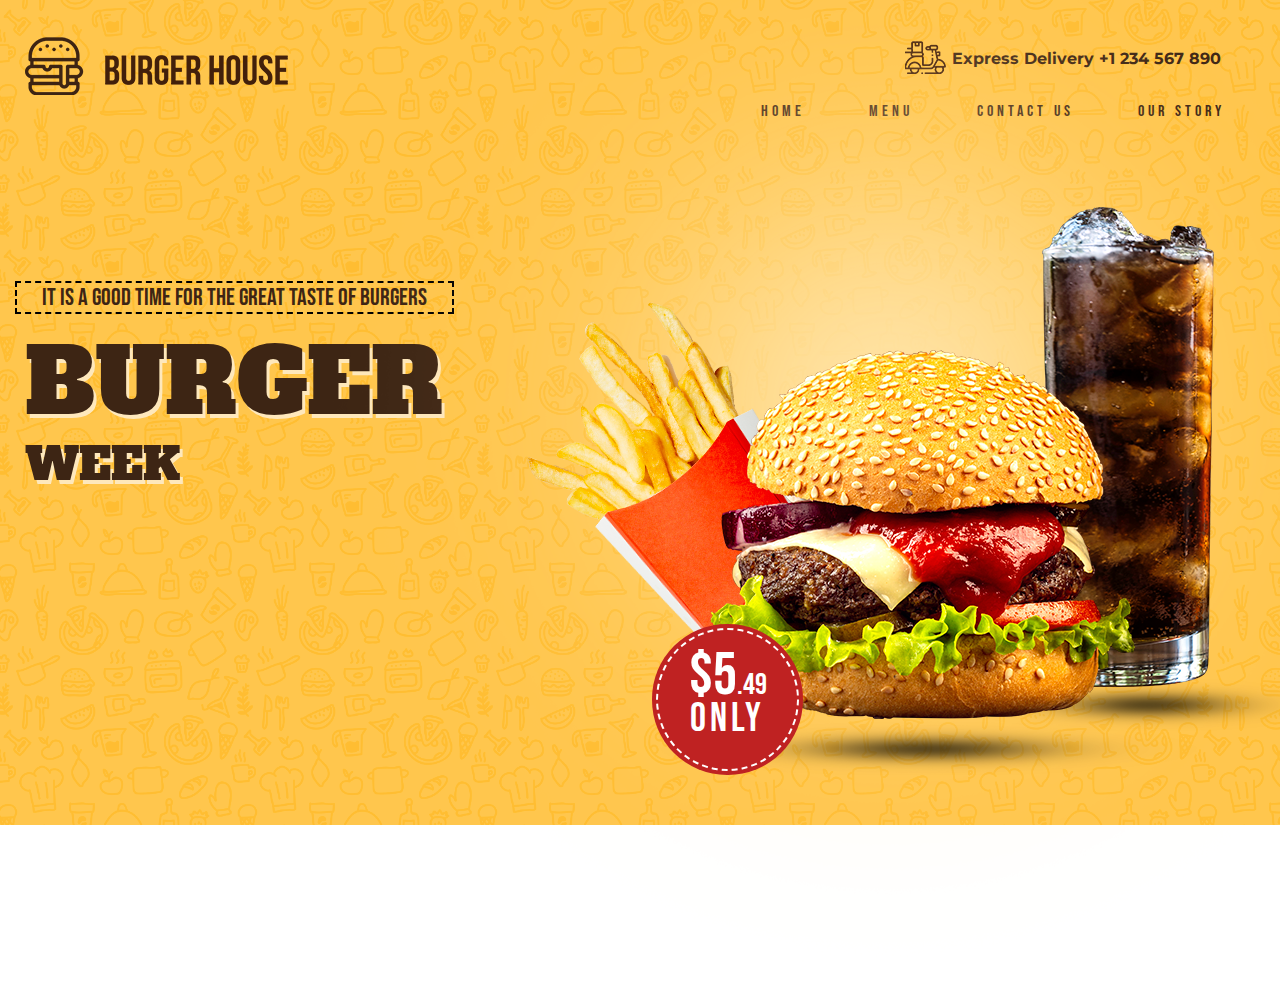
==== index.html @ 2a8e3e9f "data" ====
<!DOCTYPE html>
<html lang="en">

<head>
    <meta charset="UTF-8">
    <meta name="viewport" content="width=device-width, initial-scale=1.0">
    <title>burger</title>
    <link rel="stylesheet" href="assets/css/style.css">
    <link rel="preconnect" href="https://fonts.googleapis.com">
    <link rel="preconnect" href="https://fonts.gstatic.com" crossorigin>
    <link
        href="https://fonts.googleapis.com/css2?family=Bebas+Neue&family=Montserrat:ital,wght@0,100..900;1,100..900&family=Roboto:ital,wght@0,100;0,300;0,400;0,500;0,700;0,900;1,100;1,300;1,400;1,500;1,700;1,900&display=swap"
        rel="stylesheet">
    <link rel="preconnect" href="https://fonts.googleapis.com">
    <link rel="preconnect" href="https://fonts.gstatic.com" crossorigin>
    <link
        href="https://fonts.googleapis.com/css2?family=Bebas+Neue&family=Montserrat:ital,wght@0,100..900;1,100..900&family=Roboto:ital,wght@0,100;0,300;0,400;0,500;0,700;0,900;1,100;1,300;1,400;1,500;1,700;1,900&display=swap"
        rel="stylesheet">
    <link rel="preconnect" href="https://fonts.googleapis.com">
    <link rel="preconnect" href="https://fonts.gstatic.com" crossorigin>
    <link
        href="https://fonts.googleapis.com/css2?family=Alfa+Slab+One&family=Bebas+Neue&family=Montserrat:ital,wght@0,100..900;1,100..900&family=Noto+Sans+Gujarati:wght@100..900&family=Roboto:ital,wght@0,100;0,300;0,400;0,500;0,700;0,900;1,100;1,300;1,400;1,500;1,700;1,900&display=swap"
        rel="stylesheet">

</head>

<body>

    <header class="header" id="header">
        <div class="container-fluid">
            <div class="row ">
                <div class="col "><img src="assets/images/logo.png"></div>
                <div class="col ">
                    <div class="head_content">
                        <div class="contact d-flex">
                            <img class="vector" src="assets\images\hero_vector.png" alt="no image found">
                            <a href="tel:123456789" class="vect-phone">Express Delivery +1 234 567 890</a>
                        </div>
                        <div class="d-flex main-menu">

                            <nav class="mla">
                                <ul class="nav-menu">
                                    <li class="nav-item main-font"><a href="#">Home</a></li>
                                    <li class="nav-item main-font"><a href="#">menu</a></li>
                                    <li class="nav-item main-font"><a href="#">Contact us</a></li>
                                    <li class="nav-item main-font"><a href="#">Our Story</a></li>
                                </ul>
                            </nav>
                        </div>
                    </div>
                </div>
            </div>

            <div class="head-text">
                <div class="row">
                    <div class="col small-head main-font">It is a good time for the great taste of burgers</div>
                </div>
                <div class="row">
                    <div class="col title">
                        <h1 class="head">Burger </h1><br>
                        <h4 class="sub-title">Week</h4>
                    </div>
                </div>
            </div>
            <div class=" head-imgs posi-ab">
                <div class=" price-tag posi-ab ">
                    <div class="offer-price main-font ">$5<span class="cents main-font">.49</span><br>
                        <span class="prc-onl main-font"> Only</span>
                    </div>
                </div>
                <div class="burger posi-re">
                    <img class=" burger-img posi-ab " src="assets/images/hero_Burger Image.png" alt="no image ">
                    <img class="burg-shadow posi-ab" src="assets/images/burger_shadow.png" alt="no image">
                    <img class="burg-glow posi-ab" src="assets/images/burger_glow.png" alt="no image">
                </div>
                <div class="fries-img posi-ab">
                    <img class="" src="assets/images/hero_French Fries.png" alt="no image">
                </div>
                <div class="drink posi-re">
                    <img class="drink-img posi-ab" src="assets/images/hero_drink.png" alt="no image ">
                    <img class="drink-shadow posi-ab " src="assets/images/drink_shadow.png" alt="no image">
                </div>
            </div>
        </div>
    </header>
    <main>
        <div class="container-fluid">
            <div class="row">
                <div class="col"></div>
            </div>
        </div>
    </main>
</body>

</html>
---- assets/css/style.css ----
* {
    margin: 0;
    padding: 0;
    box-sizing: border-box;
    /* border: 1px solid; */
}
body{
    overflow-x: hidden;
}
:root {
    --main-font: 'Bebas Neue'
}

/* Common CSS */
.main-font {
    font-family: var(--main-font);
}

.d-flex {
    display: flex;
}

.mla {
    margin-left: auto;
}

.posi-re {
    position: relative;
}

.posi-ab {
    position: absolute;
}

.row {
    display: flex;
    margin-right: -15px;
    margin-left: -15px;
    justify-content: space-between;
    align-items: center;}

.container-fluid {
    width: 100%;
    padding: 15px 15px;
    
}

.col {
 padding: 0 25px;
}

/* common css end */
/* Hero Section start */
.header {
    background: url(../images/hero_bg.png);
    background-size: cover;
    height: 825px;
}

.contact {
    gap: 10px;
    align-items: center;
    justify-content: flex-end;
    text-align: right;
}

.vector {
    margin: -2px -38px 0;
}

.vect-phone {
    font-size: 16px;
    color: #3d2514;
    padding: 34px;
    font-weight: 700;
    font-family: "Montserrat";
    text-decoration: none;
}

.nav-menu .nav-item {
    display: inline;
}

.nav-menu .nav-item a {
    display: inline-block;
    padding: 0 30px;
    text-decoration: none;
    letter-spacing: 4px;
    text-transform: uppercase;
    color: #3d2514;
    font-weight: 500;
}

.vect-phone:hover,
.nav-menu .nav-item a:hover {
    color: rgb(122, 122, 122);
}

.head-text {
    margin-top: 10em;
}

.small-head {
    margin-left: 15px;
    font-size: 24px;
    text-transform: uppercase;
    color: #3d2514;
    font-weight: 400;
    border: 2px dashed black;
}

.title {
    margin-top: 15px;
    line-height: 1.2;
}

.head {
    display: inline-block;
    font-size: 90px;
    text-transform: uppercase;
    color: #3d2514;
    font-weight: 400;
    font-family: "Alfa Slab One";
    filter: drop-shadow(3.936px 4.528px 0px #fee8bc);
}

.sub-title {
    display: inline-block;
    font-size: 45px;
    text-transform: uppercase;
    color: #3d2514;
    font-weight: 400;
    font-family: "Alfa Slab One";
    filter: drop-shadow(3.936px 4.528px 0px #fee8bc);
}

.offer-price {
    padding-top: 16px;
    font-size: 60px;
    text-transform: uppercase;
    color: #ffffff;
    font-weight: 500;
    width: 151px;
    height: 151px;
    border-radius: 75px;
    background-color: #bf2222;
    position: relative;
    display: flex;
    align-items: baseline;
    justify-content: center;
    text-align: center;
    flex-wrap: wrap;
    z-index: 4;
    left: 532px;
    top: 94px;
}

.offer-price::before {
    content: '';
    position: absolute;
    top: 4px;
    left: 4px;
    right: 4px;
    bottom: 4px;
    border-radius: 50%;
    border: 2px dashed #ffffff;
}

.cents {
    font-size: 30px;
    text-transform: uppercase;
    color: #ffffff;
    display: inline;
}

.prc-onl {
    margin-top: -49px;
    font-size: 40px;
    text-transform: uppercase;
    color: #ffffff;
    letter-spacing: 4px;
}

.head-imgs {
    z-index: 0;
    top: -15rem; 
    left: -20.99rem; 
    pointer-events: none;
}

.price-tag {
    z-index: 0;
    top: 48.13rem; 
    left: 28.5rem; 
}

.burger-img {
    z-index: -1;
    top: 36.88rem; 
    left: 65.38rem; 
}

.burg-shadow {
    z-index: -3;
    top: 60.06rem; 
    left: 62.25rem; 
}

.burg-glow {
    z-index: -4;
    top: 3.31rem; 
    left: 41.25rem;
}

.drink-img {
    z-index: -2;
    top: 27.94rem; 
    left: 86.13rem;
}

.drink-shadow {
    z-index: -3;
    top: 57.31rem; 
    left: 81.13rem; 
}

.fries-img {
    z-index: -2;
    top: 33.88rem; 
    left: 53.94rem; 
}
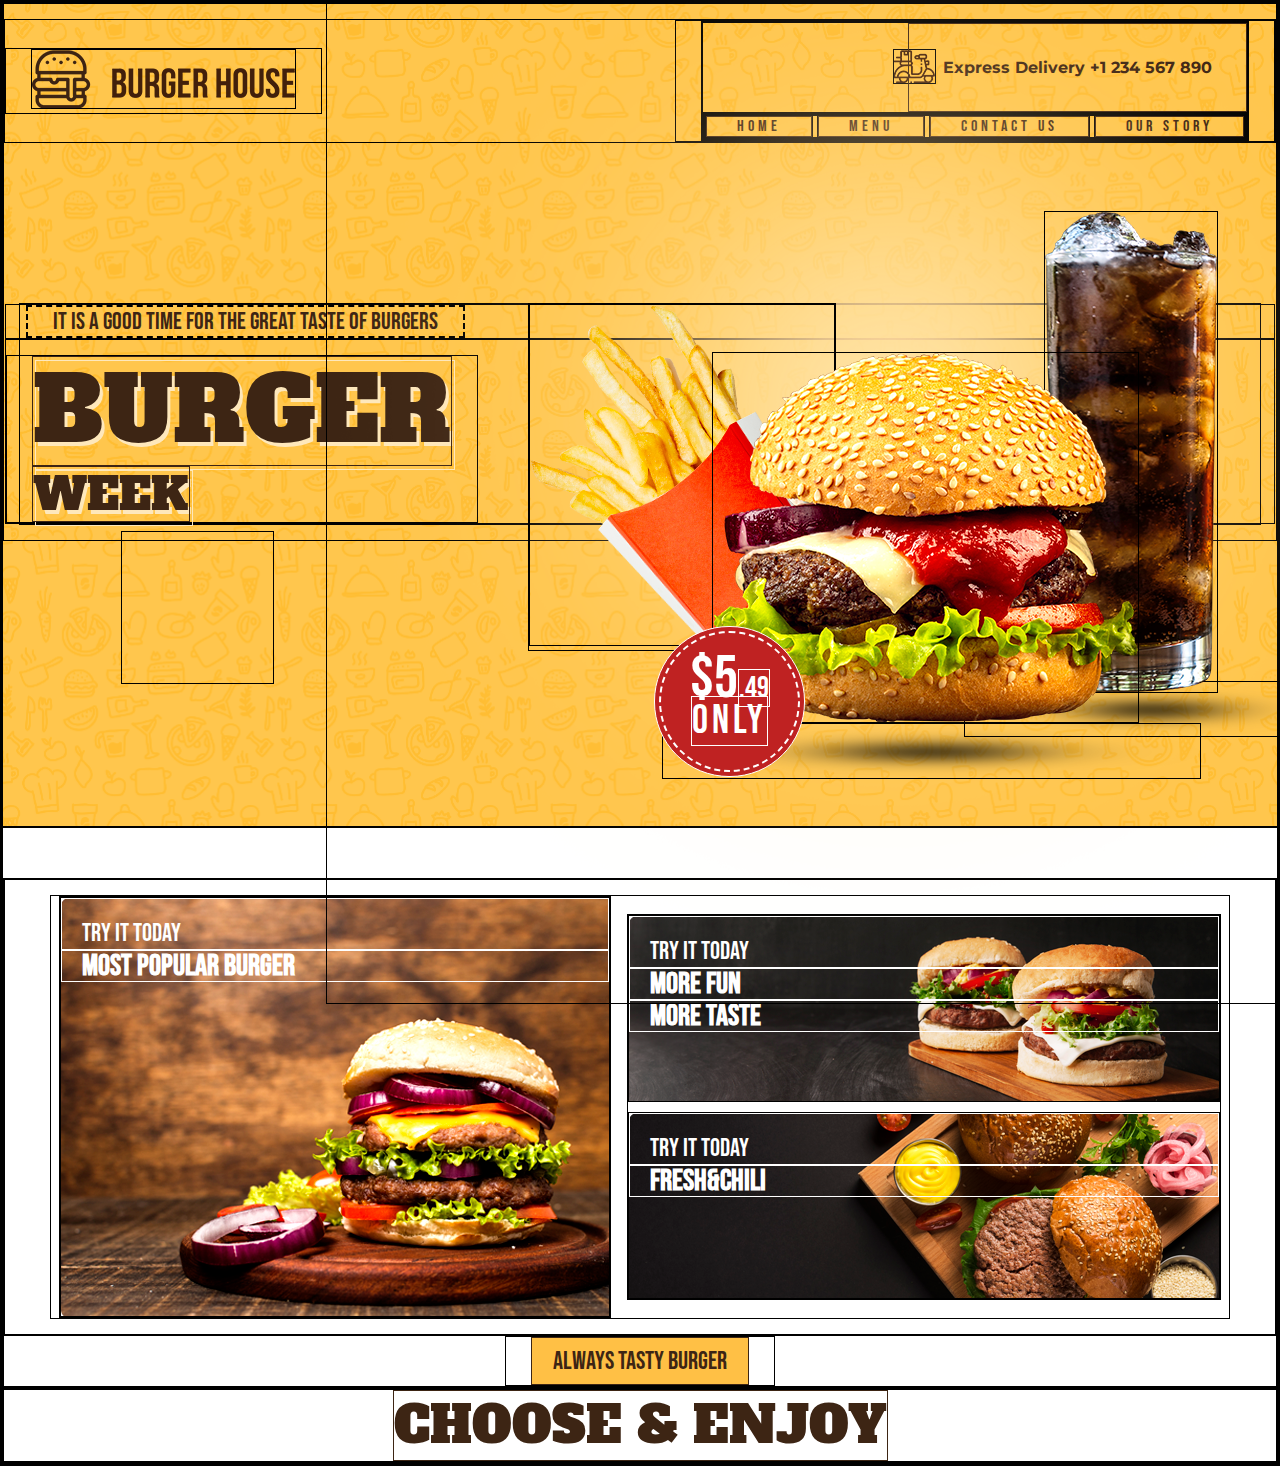
==== commit 45bd199b: "data" ====
--- a/index.html
+++ b/index.html
@@ -30,7 +30,7 @@
         <div class="container-fluid">
             <div class="row ">
                 <div class="col "><img src="assets/images/logo.png"></div>
-                <div class="col ">
+                <div class="col  ">
                     <div class="head_content">
                         <div class="contact d-flex">
                             <img class="vector" src="assets\images\hero_vector.png" alt="no image found">
@@ -84,11 +84,42 @@
         </div>
     </header>
     <main>
-        <div class="container-fluid">
-            <div class="row">
-                <div class="col"></div>
+        <section class="main-sec1">
+            <div class="container-fluid">
+                <div class="row2 sec1-row1 ">
+                    <div class="">
+                        <div class="sec1-img1-bg">
+                            <h3 class="sec1subhead">Try it today</h3>
+                            <h2 class="sec1head">Most Popular Burger</h2>
+                        </div>
+                    </div>
+                    <div class="">
+                        <div class="sec1-img2-bg">
+                            <h3 class="sec1subhead">Try it today</h3>
+                            <h2 class="sec1head">More fun</h2>
+                            <h2 class="sec1head">More taste</h2>
+                        </div>
+                        <div class="sec1-img3-bg">
+                            <h3 class="sec1subhead">Try it today</h3>
+                            <h2 class="sec1head">fresh&chili</h2>
+                        </div>
+                    </div>
+                </div>
+
+
             </div>
-        </div>
+            <div class="row2">
+                <div class="col">
+                    <a class="tst-bur-btn" href="#">Always Tasty Burger</a>
+                </div>
+            </div>
+        </section>
+        <section class="main-sec2">
+            <div class="row2">
+                <h3 class="main-sec2-head">Choose & Enjoy</h3>
+            </div>
+        </section>
+
     </main>
 </body>
 
--- a/assets/css/style.css
+++ b/assets/css/style.css
@@ -2,13 +2,15 @@
     margin: 0;
     padding: 0;
     box-sizing: border-box;
-    /* border: 1px solid; */
-}
-body{
-    overflow-x: hidden;
-}
+    border: 1px solid;
+}
+
 :root {
     --main-font: 'Bebas Neue'
+}
+
+body {
+    overflow-x: hidden;
 }
 
 /* Common CSS */
@@ -34,19 +36,31 @@
 
 .row {
     display: flex;
+    flex-wrap: wrap;
     margin-right: -15px;
     margin-left: -15px;
     justify-content: space-between;
-    align-items: center;}
+    align-items: center;
+}
+
+.row2 {
+    display: flex;
+    flex-wrap: wrap;
+    margin-right: -15px;
+    margin-left: -15px;
+    align-items: center;
+    justify-content: space-around;
+
+}
 
 .container-fluid {
     width: 100%;
     padding: 15px 15px;
-    
+
 }
 
 .col {
- padding: 0 25px;
+    padding: 0 25px;
 }
 
 /* common css end */
@@ -101,7 +115,7 @@
 }
 
 .small-head {
-    margin-left: 15px;
+    margin-left: 20px;
     font-size: 24px;
     text-transform: uppercase;
     color: #3d2514;
@@ -183,49 +197,138 @@
 
 .head-imgs {
     z-index: 0;
-    top: -15rem; 
-    left: -20.99rem; 
-    pointer-events: none;
+    top: -15rem;
+    left: -20.99rem;
+
 }
 
 .price-tag {
     z-index: 0;
-    top: 48.13rem; 
-    left: 28.5rem; 
+    top: 48.13rem;
+    left: 28.5rem;
 }
 
 .burger-img {
     z-index: -1;
-    top: 36.88rem; 
-    left: 65.38rem; 
+    top: 36.88rem;
+    left: 65.38rem;
 }
 
 .burg-shadow {
     z-index: -3;
-    top: 60.06rem; 
-    left: 62.25rem; 
+    top: 60.06rem;
+    left: 62.25rem;
 }
 
 .burg-glow {
+    pointer-events: none;
     z-index: -4;
-    top: 3.31rem; 
+    top: 3.31rem;
     left: 41.25rem;
 }
 
 .drink-img {
     z-index: -2;
-    top: 27.94rem; 
+    top: 27.94rem;
     left: 86.13rem;
 }
 
 .drink-shadow {
     z-index: -3;
-    top: 57.31rem; 
-    left: 81.13rem; 
+    top: 57.31rem;
+    left: 81.13rem;
 }
 
 .fries-img {
     z-index: -2;
-    top: 33.88rem; 
-    left: 53.94rem; 
-}
+    top: 33.88rem;
+    left: 53.94rem;
+}
+
+/*hero section end */
+/* main section start */
+/* section-1 start */
+.main-sec1 {
+    margin-top: 50px;
+}
+
+.sec1-row1 {
+    margin: 0 30px;
+}
+
+.sec1-img1-bg {
+    background: url(../images/mainsec1img1.png);
+    height: 420px;
+    width: 550px;
+    object-fit: cover;
+}
+
+/* commen css start*/
+
+.sec1subhead {
+    padding-left: 20px;
+    padding-top: 20px;
+    font-size: 25px;
+    line-height: 30px;
+    text-transform: uppercase;
+    color: #ffffff;
+    font-weight: 400;
+    font-family: var(--main-font)
+}
+
+.sec1head {
+    padding-left: 20px;
+    line-height: 30px;
+    font-size: 30px;
+    text-transform: uppercase;
+    color: #ffffff;
+    font-weight: 700;
+    font-family: var(--main-font)
+}
+
+/* commen css end*/
+/* .sec1-row {
+    margin: 0 20px;
+
+} */
+
+.sec1-img2-bg {
+    background: url(../images/mainsec1img2.png);
+    height: 187px;
+    width: 592px;
+    object-fit: cover;
+}
+
+.sec1-img3-bg {
+    margin-top: 10px;
+    background: url(../images/mainsec1img3.png);
+    height: 187px;
+    width: 592px;
+    object-fit: cover;
+}
+
+.tst-bur-btn {
+    font-size: 25px;
+    text-transform: uppercase;
+    color: #3d2514;
+    font-weight: 400;
+    font-family: var(--main-font);
+    margin-right: auto;
+    text-align: center;
+    line-height: 48px;
+    display: inline-block;
+    text-decoration: none;
+    width: 218px;
+    height: 48px;
+    background-color: #ffc045;
+}
+/* section-1 end */
+/* section-2 start */
+.main-sec2-head {
+    font-size: 50px;
+    text-transform: uppercase;
+    color: #3d2514;
+    font-weight: 400;
+    font-family: "Alfa Slab One";
+
+}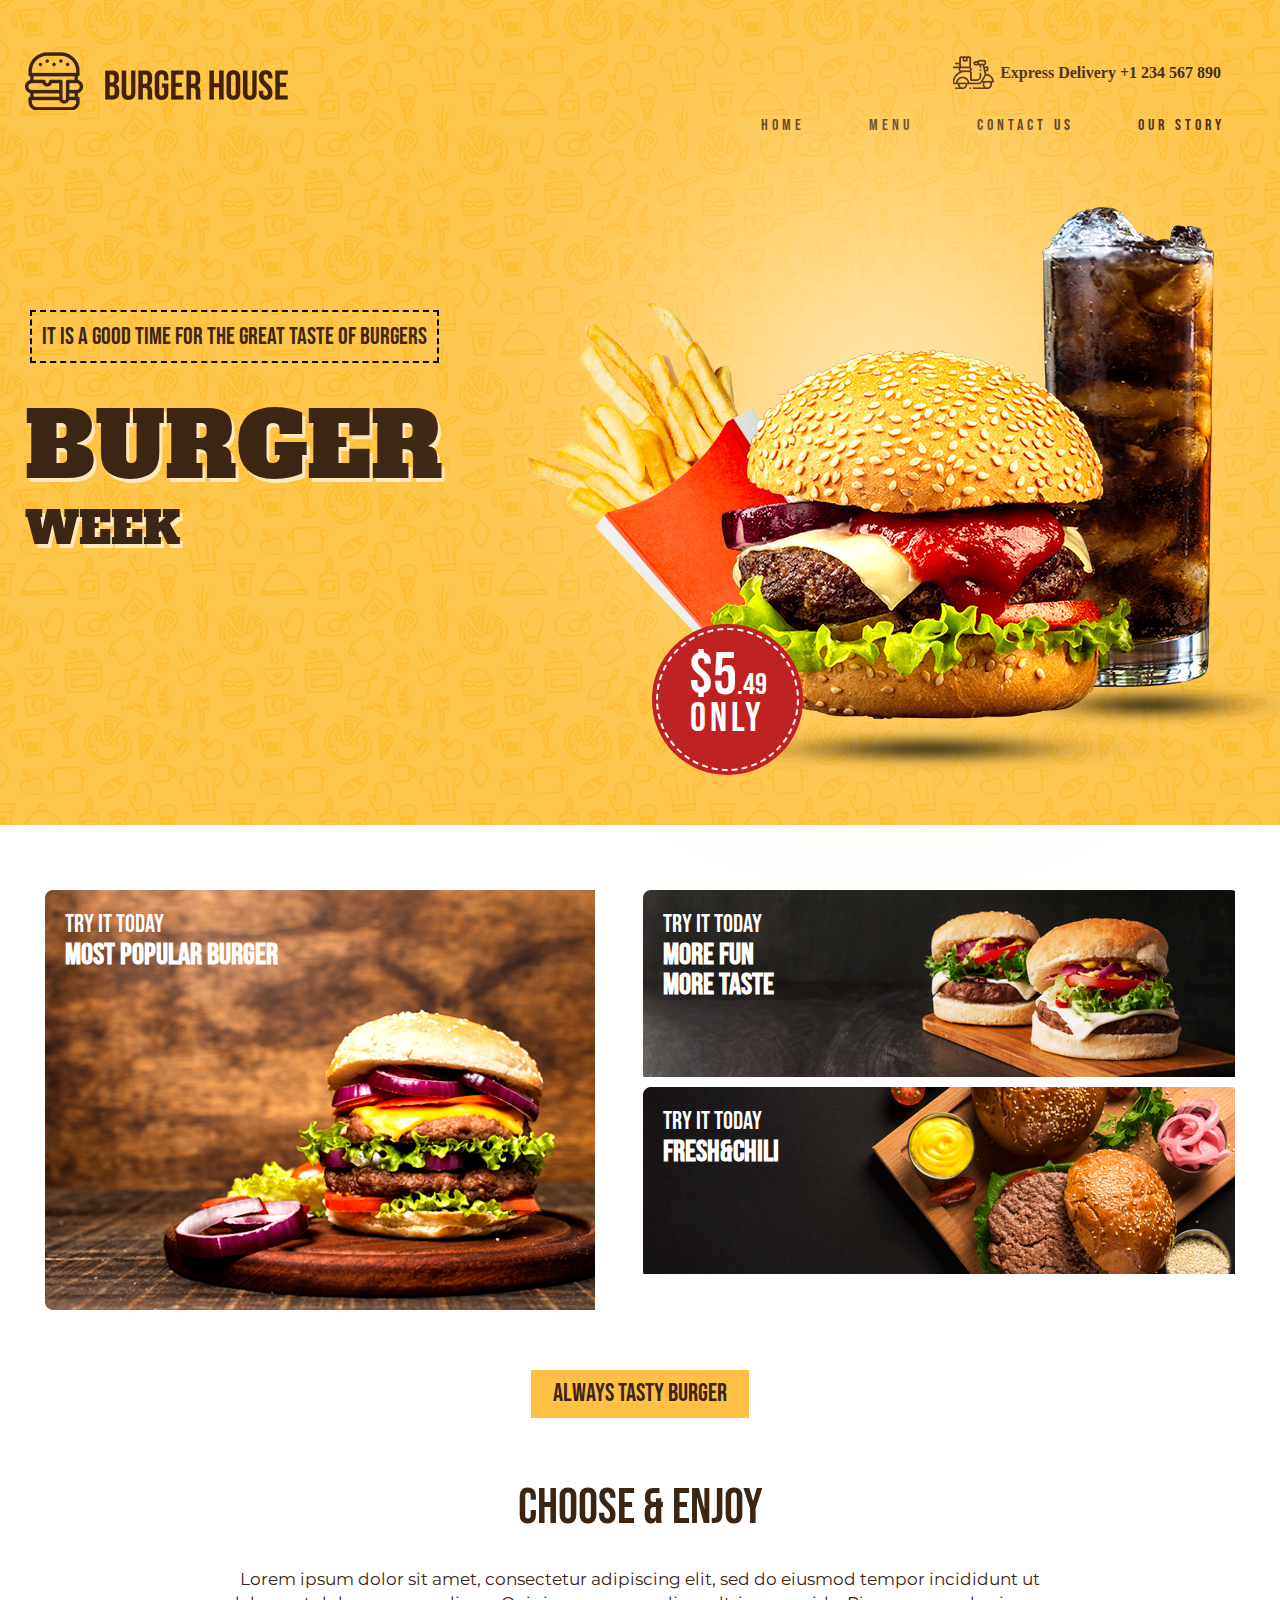
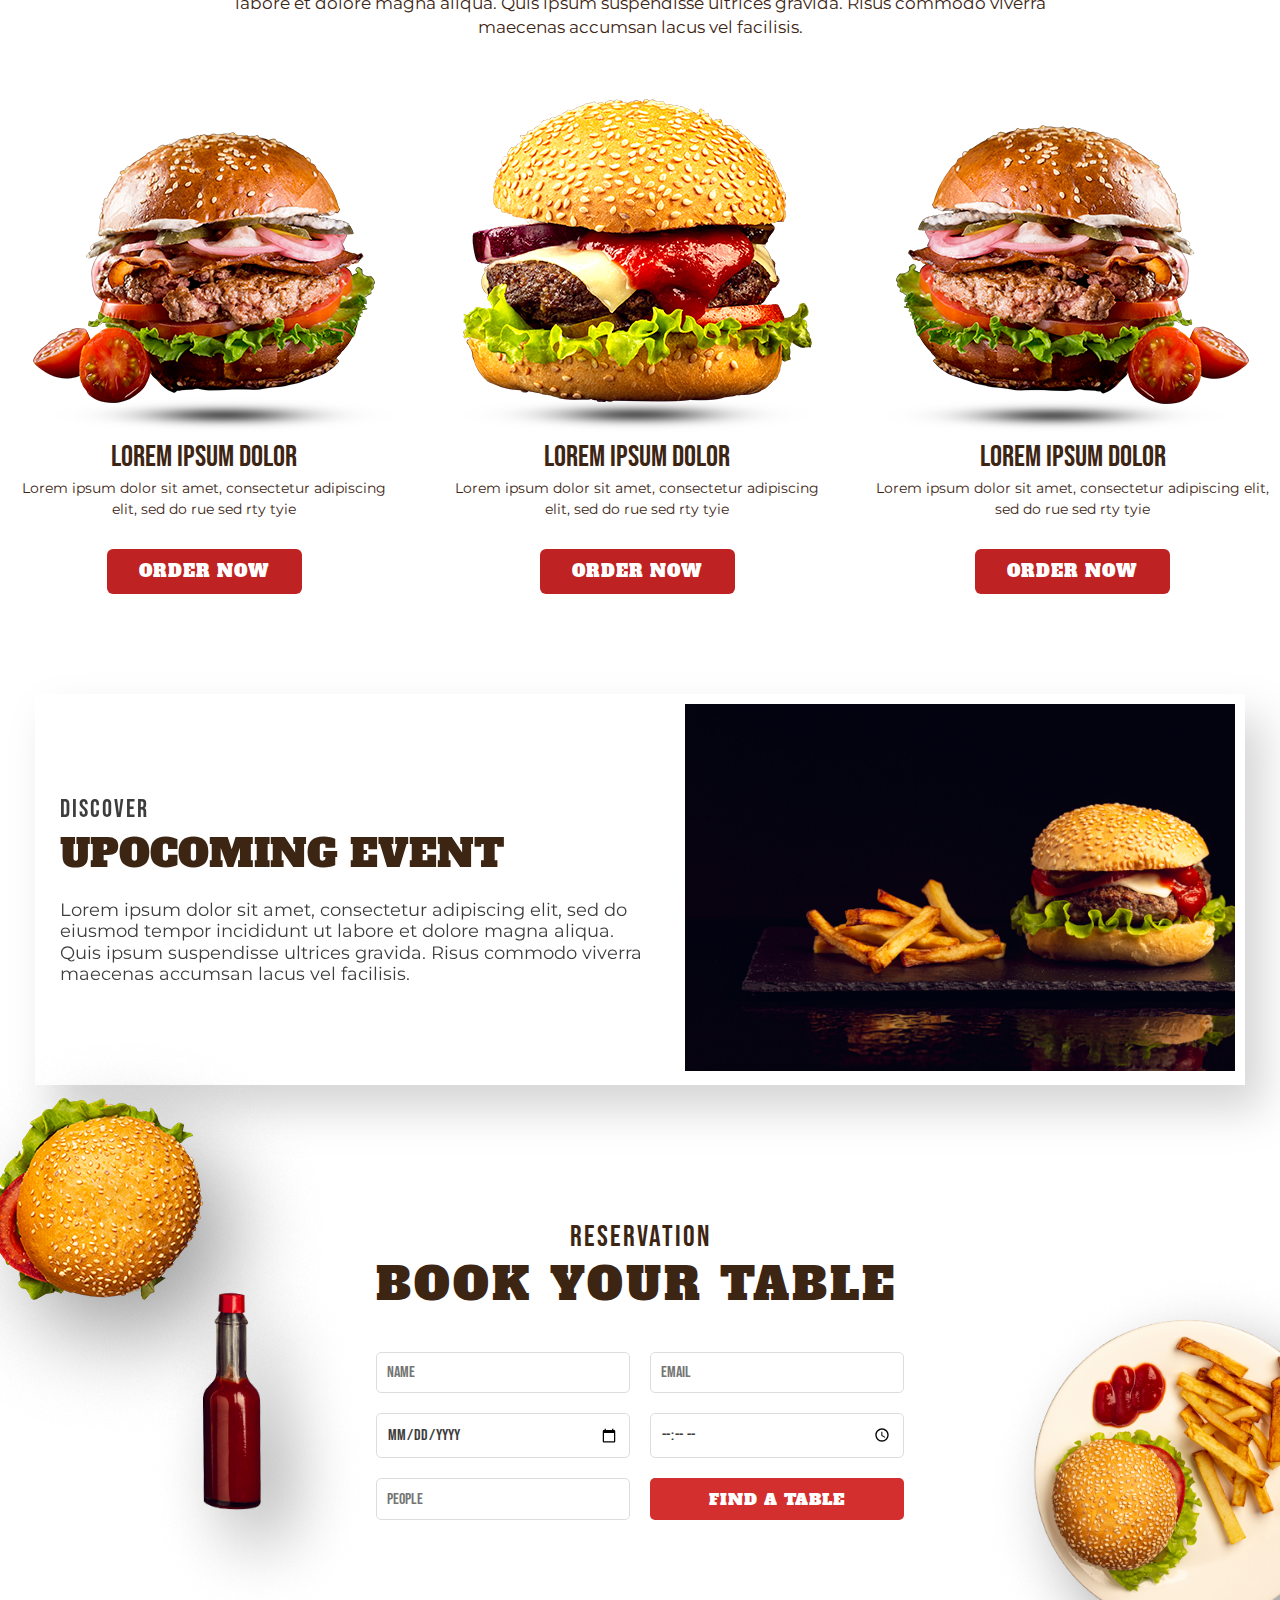
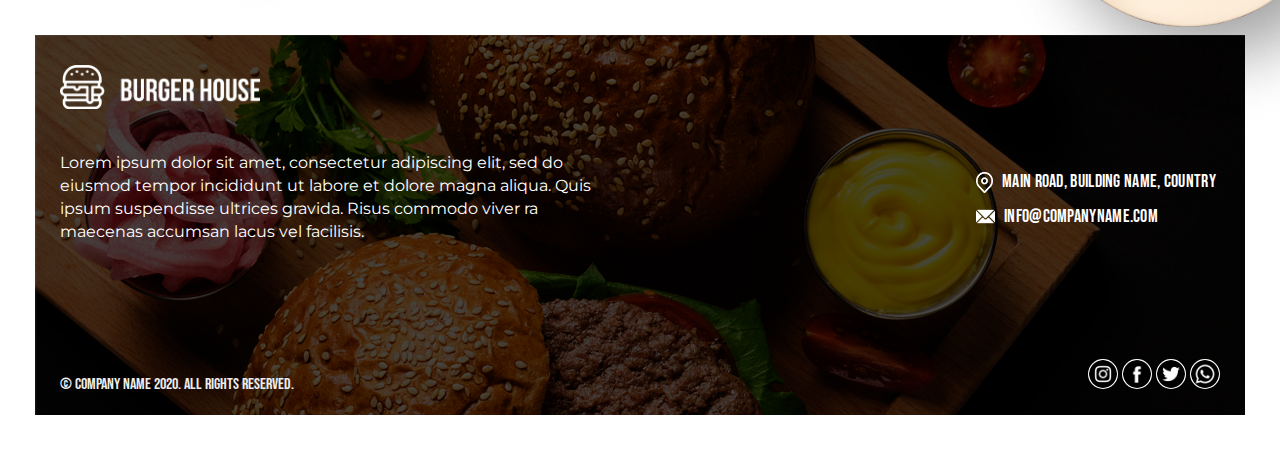
==== commit 566ff525: "data" ====
--- a/index.html
+++ b/index.html
@@ -5,6 +5,7 @@
     <meta charset="UTF-8">
     <meta name="viewport" content="width=device-width, initial-scale=1.0">
     <title>burger</title>
+    <link rel="shortcut icon" href="assets/images/mainsec2burger3.png">
     <link rel="stylesheet" href="assets/css/style.css">
     <link rel="preconnect" href="https://fonts.googleapis.com">
     <link rel="preconnect" href="https://fonts.gstatic.com" crossorigin>
@@ -28,22 +29,22 @@
 
     <header class="header" id="header">
         <div class="container-fluid">
-            <div class="row ">
-                <div class="col "><img src="assets/images/logo.png"></div>
-                <div class="col  ">
+            <div class="row justify-content-between ">
+                <div class="col hero-logo"><img src="assets/images/logo.png"></div>
+                <div class="col">
                     <div class="head_content">
                         <div class="contact d-flex">
                             <img class="vector" src="assets\images\hero_vector.png" alt="no image found">
-                            <a href="tel:123456789" class="vect-phone">Express Delivery +1 234 567 890</a>
+                            <a href="tel:123456789" class="vect-phone third-font">Express Delivery +1 234 567 890</a>
                         </div>
                         <div class="d-flex main-menu">
 
                             <nav class="mla">
                                 <ul class="nav-menu">
-                                    <li class="nav-item main-font"><a href="#">Home</a></li>
-                                    <li class="nav-item main-font"><a href="#">menu</a></li>
-                                    <li class="nav-item main-font"><a href="#">Contact us</a></li>
-                                    <li class="nav-item main-font"><a href="#">Our Story</a></li>
+                                    <li class="nav-item"><a href="#">Home</a></li>
+                                    <li class="nav-item"><a href="#">menu</a></li>
+                                    <li class="nav-item"><a href="#">Contact us</a></li>
+                                    <li class="nav-item"><a href="#">Our Story</a></li>
                                 </ul>
                             </nav>
                         </div>
@@ -53,19 +54,19 @@
 
             <div class="head-text">
                 <div class="row">
-                    <div class="col small-head main-font">It is a good time for the great taste of burgers</div>
+                    <div class="col small-head">It is a good time for the great taste of burgers</div>
                 </div>
                 <div class="row">
                     <div class="col title">
-                        <h1 class="head">Burger </h1><br>
+                        <h1 class="head ">Burger </h1><br>
                         <h4 class="sub-title">Week</h4>
                     </div>
                 </div>
             </div>
             <div class=" head-imgs posi-ab">
                 <div class=" price-tag posi-ab ">
-                    <div class="offer-price main-font ">$5<span class="cents main-font">.49</span><br>
-                        <span class="prc-onl main-font"> Only</span>
+                    <div class="offer-price  ">$5<span class="cents ">.49</span><br>
+                        <span class="prc-onl "> Only</span>
                     </div>
                 </div>
                 <div class="burger posi-re">
@@ -86,7 +87,7 @@
     <main>
         <section class="main-sec1">
             <div class="container-fluid">
-                <div class="row2 sec1-row1 ">
+                <div class="row justify-content-between sec1-row1 ">
                     <div class="">
                         <div class="sec1-img1-bg">
                             <h3 class="sec1subhead">Try it today</h3>
@@ -108,19 +109,171 @@
 
 
             </div>
-            <div class="row2">
-                <div class="col">
-                    <a class="tst-bur-btn" href="#">Always Tasty Burger</a>
+            <div class="row justify-content-around mt ">
+                <div class="col ">
+                    <a class="tst-bur-btn " href="#">Always Tasty Burger</a>
                 </div>
             </div>
         </section>
         <section class="main-sec2">
-            <div class="row2">
-                <h3 class="main-sec2-head">Choose & Enjoy</h3>
-            </div>
-        </section>
-
+            <div class="row justify-content-around mt">
+                <h3 class="col main-sec2-head ">Choose & Enjoy</h3>
+            </div>
+            <div class="row justify-content-around">
+                <h6 class=" col main-sec2-subtitle">Lorem ipsum dolor sit amet, consectetur adipiscing elit,
+                    sed
+                    do eiusmod tempor incididunt
+                    ut labore et dolore magna aliqua. Quis ipsum suspendisse ultrices gravida. Risus commodo viverra
+                    maecenas accumsan lacus vel facilisis.</h6>
+            </div>
+            <div class="row justify-content-between text-centre last-base mt">
+                <div class="col">
+                    <div>
+                        <div>
+                            <img src="assets/images/mainsec2burger1.png" alt="no image">
+                            <img class="mainsec2burger1shadow1" src="assets/images/mainsec2burger1shadow.png"
+                                alt="no image">
+                        </div>
+                        <div class="burger-txt">
+                            <h3 class="main-sec2-burg-head">Lorem ipsum dolor</h3>
+                            <p class="main-sec2-burg-disc ">Lorem ipsum dolor sit amet, consectetur adipiscing
+                                elit, sed do rue sed rty tyie</p>
+                            <div><a class="main-sec2-burg-btn" href="#">Order Now</a></div>
+
+                        </div>
+
+                    </div>
+                </div>
+                <div class="col">
+                    <div class="">
+                        <img class="" src="assets/images/mainsec2burger3.png" alt="no image">
+                        <img class="mainsec2burger3shadow3" src="assets/images/mainsec2burger3shadow.png"
+                            alt="no image">
+
+                    </div>
+                    <div class="burger-txt">
+                        <h3 class="main-sec2-burg-head ">Lorem ipsum dolor</h3>
+                        <p class="main-sec2-burg-disc ">Lorem ipsum dolor sit amet, consectetur adipiscing
+                            elit, sed do rue sed rty tyie</p>
+                        <div><a class="main-sec2-burg-btn " href="#">Order Now</a></div>
+                    </div>
+                </div>
+                <div class="col">
+                    <div class="">
+                        <img width="" class="main-sec2-burg3" src="assets/images/mainsec2burger2.png" alt="no image">
+                        <img class="mainsec2burger2shadow2" src="assets/images/mainsec2burger2shadow.png"
+                            alt="no image">
+                    </div>
+                    <div class="burger-txt">
+                        <h3 class="main-sec2-burg-head ">Lorem ipsum dolor</h3>
+                        <p class="main-sec2-burg-disc">Lorem ipsum dolor sit amet, consectetur adipiscing
+                            elit, sed do rue sed rty tyie</p>
+                        <div><a class="main-sec2-burg-btn" href="#">Order Now</a></div>
+                    </div>
+                </div>
+            </div>
+        </section>
+        <section class="main-sec3">
+            <div class="container-fluid">
+                <div class="row main-sec3-box">
+                    <div class="col">
+                        <div>
+                            <h3 class=" main-sec3-title ">Discover</h3>
+                            <h2 class="main-sec3-head ">Upocoming event</h2>
+                            <p class=" main-sec3-ptxt ">Lorem ipsum dolor sit amet, consectetur adipiscing
+                                elit, sed do
+                                eiusmod tempor incididunt ut labore et dolore magna aliqua. Quis ipsum suspendisse
+                                ultrices gravida. Risus commodo viverra maecenas accumsan lacus vel facilisis. </p>
+                        </div>
+                    </div>
+                    <div><img class="main-sec3-img" src="assets/images/mainsec3img.png" alt="no image"></div>
+                </div>
+            </div>
+        </section>
+        <section class="main-sec4 ">
+            <div class="">
+                <div class="row justify-content-around">
+                    <div class=" col reservation-form">
+                        <h1 class="text-centre">RESERVATION</h1>
+                        <h2>BOOK YOUR TABLE</h2>
+                        <form>
+                            <div class="form-grid">
+                                <input type="text" class="form-input" placeholder="NAME" required>
+                                <input type="email" class="form-input" placeholder="EMAIL" required>
+                                <input type="date" class="form-input" required>
+                                <input type="time" class="form-input" required>
+                                <input type="number" class="form-input" placeholder="PEOPLE" required min="1">
+                                <div><a href="#" type="submit" class="form-button">FIND A TABLE</a></div>
+                            </div>
+                        </form>
+                    </div>
+                </div>
+            </div>
+            </div>
+            <div class="posi-re">
+                <img class="posi-ab mainsec4-bug" src="assets/images/mainsec4soloburger.png" alt="no img">
+                <img class="posi-ab mainsec4-bottle" src="assets/images/mainsec4bottle.png" alt="no img">
+                <img class="posi-ab mainsec4-dish" src="assets/images/mainsec4dish.png" alt="no img">
+            </div>
+        </section>
     </main>
+    <footer>
+        <section class="foot-sec1">
+            <div class="container-fluid  footer-bg ">
+                <div class="row  ">
+                    <div class="col foot-cols">
+                        <img src="assets/images/footerlogo.png " width="200px" alt="logo">
+                        <div class="foot-disc third-font d-inline-block">Lorem ipsum dolor sit amet, consectetur
+                            adipiscing elit, sed
+                            do eiusmod
+                            tempor incididunt ut labore et dolore magna aliqua. Quis ipsum suspendisse ultrices gravida.
+                            Risus commodo viver ra maecenas accumsan lacus vel facilisis. </div>
+                        <a class="copyright" href="#">
+                            <p>&copy; Company Name 2020. All rights reserved.</p>
+                        </a>
+
+                    </div>
+                    <div class="col links foot-cols">
+                        <div class="">
+                            <div class="d-flex">
+                                <a
+                                    href="https://www.google.com/maps/search/?api=1&query=Main+Road,+Building+Name,+Country">
+                                    <img width="17px;" height="auto" class="icon-cont" src="assets/images/location.png "
+                                        alt="location"></a>
+                                <a class="footer-contact "
+                                    href="https://www.google.com/maps/search/?api=1&query=Main+Road,+Building+Name,+Country"
+                                    target="_blank">
+                                    Main Road, Building Name, Country
+                                </a>
+                            </div>
+                            <div class="d-flex">
+                                <a href=" mailto:Dashrathbhil08@gmail.com"><img width="19px" class="icon-cont"
+                                        src="assets/images/email-icon.png " alt="mail"></a>
+                                <a class="footer-contact" href=" mailto:Dashrathbhil08@gmail.com">
+                                    info@companyname.com
+                                </a>
+                            </div>
+
+                        </div>
+
+                        <div class="social">
+                            <a href="https://www.instagram.com/" target="_blank">
+                                <img class="social_icon" src="assets/images/instagram_1384015.png"></a>
+                            <a href="https://www.facebook.com/" target="_blank">
+                                <img class="social_icon" src="assets/images/fb_icon.png"></a>
+                            <a href="https://twitter.com/" target="_blank">
+                                <img class="social_icon" src="assets/images/twitter_icon.png"></a>
+                            <a href="https://www.whatsapp.com/" target="_top">
+                                <img class="social_icon" src="assets/images/whtsap_icon.png"></a>
+                        </div>
+                    </div>
+
+                </div>
+            </div>
+
+            </div>
+        </section>
+    </footer>
 </body>
 
 </html>--- a/assets/css/style.css
+++ b/assets/css/style.css
@@ -2,11 +2,14 @@
     margin: 0;
     padding: 0;
     box-sizing: border-box;
-    border: 1px solid;
+    /* border: 1px solid yellow; */
 }
 
 :root {
-    --main-font: 'Bebas Neue'
+    --main-font: 'Bebas Neue';
+    --second-font: 'Alfa Slab One';
+    --third-font: 'Montserrat';
+
 }
 
 body {
@@ -14,8 +17,9 @@
 }
 
 /* Common CSS */
-.main-font {
-    font-family: var(--main-font);
+
+.mt {
+    margin-top: 30px;
 }
 
 .d-flex {
@@ -32,25 +36,6 @@
 
 .posi-ab {
     position: absolute;
-}
-
-.row {
-    display: flex;
-    flex-wrap: wrap;
-    margin-right: -15px;
-    margin-left: -15px;
-    justify-content: space-between;
-    align-items: center;
-}
-
-.row2 {
-    display: flex;
-    flex-wrap: wrap;
-    margin-right: -15px;
-    margin-left: -15px;
-    align-items: center;
-    justify-content: space-around;
-
 }
 
 .container-fluid {
@@ -59,16 +44,43 @@
 
 }
 
+.row {
+    display: flex;
+    margin-right: -15px;
+    margin-left: -15px;
+
+}
+
 .col {
-    padding: 0 25px;
+    padding: 15px 25px;
+}
+
+.justify-content-around {
+    justify-content: space-around;
+}
+
+.justify-content-between {
+    justify-content: space-between;
+}
+
+.text-centre {
+    text-align: center;
+}
+
+.d-inline-block {
+    display: inline-block;
 }
 
 /* common css end */
 /* Hero Section start */
 .header {
-    background: url(../images/hero_bg.png);
+    background: url(../images/hero_bg.png) no-repeat 50% /cover;
     background-size: cover;
     height: 825px;
+}
+
+.hero-logo {
+    align-self: center;
 }
 
 .contact {
@@ -87,12 +99,12 @@
     color: #3d2514;
     padding: 34px;
     font-weight: 700;
-    font-family: "Montserrat";
     text-decoration: none;
 }
 
 .nav-menu .nav-item {
     display: inline;
+    font-family: var(--main-font);
 }
 
 .nav-menu .nav-item a {
@@ -116,11 +128,14 @@
 
 .small-head {
     margin-left: 20px;
+    padding: 10px;
+    margin-left: 30px;
     font-size: 24px;
     text-transform: uppercase;
     color: #3d2514;
     font-weight: 400;
     border: 2px dashed black;
+    font-family: var(--main-font);
 }
 
 .title {
@@ -129,28 +144,29 @@
 }
 
 .head {
-    display: inline-block;
     font-size: 90px;
-    text-transform: uppercase;
-    color: #3d2514;
-    font-weight: 400;
-    font-family: "Alfa Slab One";
+    display: inline-block;
+    text-transform: uppercase;
+    color: #3d2514;
+    font-weight: 400;
     filter: drop-shadow(3.936px 4.528px 0px #fee8bc);
+    font-family: var(--second-font);
 }
 
 .sub-title {
-    display: inline-block;
     font-size: 45px;
     text-transform: uppercase;
-    color: #3d2514;
-    font-weight: 400;
-    font-family: "Alfa Slab One";
+    display: inline-block;
+    color: #3d2514;
+    font-weight: 400;
     filter: drop-shadow(3.936px 4.528px 0px #fee8bc);
+    font-family: var(--second-font);
 }
 
 .offer-price {
     padding-top: 16px;
     font-size: 60px;
+    font-family: var(--main-font);
     text-transform: uppercase;
     color: #ffffff;
     font-weight: 500;
@@ -185,6 +201,7 @@
     text-transform: uppercase;
     color: #ffffff;
     display: inline;
+    font-family: var(--main-font);
 }
 
 .prc-onl {
@@ -193,6 +210,7 @@
     text-transform: uppercase;
     color: #ffffff;
     letter-spacing: 4px;
+    font-family: var(--main-font);
 }
 
 .head-imgs {
@@ -287,10 +305,7 @@
 }
 
 /* commen css end*/
-/* .sec1-row {
-    margin: 0 20px;
-
-} */
+
 
 .sec1-img2-bg {
     background: url(../images/mainsec1img2.png);
@@ -309,26 +324,298 @@
 
 .tst-bur-btn {
     font-size: 25px;
-    text-transform: uppercase;
-    color: #3d2514;
-    font-weight: 400;
-    font-family: var(--main-font);
+    font-family: var(--main-font);
+    text-transform: uppercase;
+    color: #3d2514;
+    display: inline-block;
+    font-weight: 400;
     margin-right: auto;
     text-align: center;
     line-height: 48px;
-    display: inline-block;
     text-decoration: none;
     width: 218px;
     height: 48px;
     background-color: #ffc045;
 }
+
 /* section-1 end */
 /* section-2 start */
 .main-sec2-head {
     font-size: 50px;
-    text-transform: uppercase;
-    color: #3d2514;
-    font-weight: 400;
-    font-family: "Alfa Slab One";
-
-}+    font-family: var(--main-font);
+    text-transform: uppercase;
+    color: #3d2514;
+    font-weight: 400;
+
+}
+
+.main-sec2-subtitle {
+    line-height: 1.4;
+    width: 895px;
+    font-size: 17px;
+    font-family: var(--third-font);
+    color: #3d2514;
+    font-weight: 400;
+    text-align: center;
+}
+
+.last-base {
+    align-items: last baseline;
+    text-align: center;
+}
+
+.main-sec2-shadows {
+    margin-top: -10px;
+    margin-left: 40px;
+}
+
+.main-sec2-burg-head {
+    font-size: 30px;
+    line-height: 42px;
+    text-transform: uppercase;
+    color: #3d2514;
+    font-weight: 400;
+    font-family: var(--main-font);
+}
+
+.main-sec2-burg-disc {
+    height: 51px;
+    font-size: 14px;
+    line-height: 21px;
+    color: #3d2514;
+    font-weight: 400;
+    font-family: var(--third-font);
+}
+
+.mainsec2burger1shadow1 {
+    width: 340.33px;
+    margin-top: -10px;
+    margin-left: 40px;
+
+}
+
+.mainsec2burger3shadow3 {
+    width: 350.33px;
+    margin-top: -10px;
+
+}
+
+.mainsec2burger2shadow2 {
+    width: 340.33px;
+    margin-top: -10px;
+    margin-right: 40px;
+}
+
+.main-sec2-burg3 {
+    transform: scaleX(-1);
+}
+
+.main-sec2-burg-btn {
+    margin-top: 20px;
+    text-decoration: none;
+    text-align: center;
+    line-height: 45px;
+    display: inline-block;
+    width: 195px;
+    height: 45px;
+    background-color: #bf2222;
+    font-size: 17px;
+    text-transform: uppercase;
+    color: #ffffff;
+    letter-spacing: 1px;
+    font-family: var(--second-font);
+    border-radius: 6px;
+}
+
+.main-sec2-burg-btn:hover {
+    background-color: #b71c1c;
+}
+
+/* section-2 end */
+/* section-3 start */
+.main-sec3 {
+    margin-top: 70px
+}
+
+.main-sec3-box {
+    margin: 0 20px;
+    filter: drop-shadow(18.656px 24.758px 21.5px rgba(0, 0, 0, 0.17));
+    background-color: #ffffff;
+    align-items: center;
+
+}
+
+.main-sec3-title {
+    font-size: 25px;
+    letter-spacing: 2px;
+    text-transform: uppercase;
+    color: #3d3d3d;
+    font-weight: 200;
+    font-family: var(--main-font);
+}
+
+.main-sec3-head {
+    margin-top: 2px;
+    font-size: 39px;
+    text-transform: uppercase;
+    color: #3d2514;
+    font-weight: 300;
+    font-family: var(--second-font);
+}
+
+.main-sec3-ptxt {
+    margin-top: 20px;
+    font-size: 18px;
+    line-height: 1.2;
+    color: #3d3d3d;
+    font-weight: 400;
+    font-family: var(--third-font);
+}
+
+.main-sec3-img {
+    margin: 10px;
+    width: 550px;
+    object-fit: cover;
+}
+
+.main-sec4 {
+    margin-top: 100px;
+}
+
+.reservation-form h1 {
+    font-size: 29px;
+    letter-spacing: 2px;
+    line-height: 46px;
+    text-transform: uppercase;
+    color: #3d2514;
+    font-weight: 200;
+    font-family: var(--main-font);
+}
+
+.reservation-form h2 {
+    font-size: 45px;
+    letter-spacing: 3px;
+    line-height: 46px;
+    text-transform: uppercase;
+    color: #3d2514;
+    font-weight: 300;
+    font-family: var(--second-font)
+}
+
+.form-grid {
+    margin-top: 45px;
+    display: grid;
+    grid-template-columns: 1.2fr 1.2fr;
+    gap: 20px;
+}
+
+.form-input {
+    padding: 10px;
+    font-size: 1rem;
+    border: 1px solid #ddd;
+    border-radius: 5px;
+    font-family: var(--main-font);
+    color: #3d3d3d;
+    font-weight: 400;
+}
+
+.form-button {
+    display: inline-block;
+    text-align: center;
+    background-color: #d32f2f;
+    width: 254.43px;
+    font-size: 1rem;
+    letter-spacing: 1px;
+    padding: 10px;
+    text-decoration: none;
+    border-radius: 5px;
+    cursor: pointer;
+    transition: background-color 0.3s;
+    text-transform: uppercase;
+    color: #ffffff;
+    font-family: var(--second-font);
+}
+
+.form-button:hover {
+    background-color: #b71c1c;
+}
+
+.mainsec4-bug {
+    top: -30.8125rem;
+    left: -4.0625rem;
+}
+
+.mainsec4-bottle {
+    height: 22.5rem;
+    object-fit: cover;
+    top: -17.5rem;
+    left: 9.375rem;
+}
+
+.mainsec4-dish {
+    width: 450px;
+    object-fit: cover;
+    top: -16.3125rem;
+    left: 61.625rem;
+}
+
+/* section-4 end */
+/* main section end */
+/* footer section start */
+.foot-sec1 {
+    margin: 100px 35px 35px;
+
+}
+
+.footer-bg {
+    background: url(../images/footerbg.png); height: 380px;
+    object-fit: cover;
+}
+
+.foot-cols {height: 380px;
+    width: 50%
+}
+
+.foot-disc {
+    margin-top: 38px;
+    display: inline-block;
+    font-size: 16px;
+    line-height: 23px;
+    color: #ffffff;
+    font-family: var(--third-font);
+}
+
+.copyright {
+    display: inline-block;
+    text-decoration: none;
+    margin-top: 132px;
+    font-size: 16px;
+    color: #ededed;
+    font-family: var(--main-font)
+}
+.icon-cont{ margin: 5px;
+
+}
+.links {margin-top: 40px;
+    display: flex;
+    flex-direction: column;
+    justify-content: space-around;
+    align-items: flex-end;
+}
+
+.footer-contact {margin: 4px;
+    font-size: 18px;
+    color: #ffffff;
+    font-family: var(--main-font);
+    text-decoration: none;
+    letter-spacing: 0.3px;
+}
+
+.social_icon {
+    width: 30px;
+    padding: 1px;
+    background-color: white;
+    border-radius: 50%;
+}
+
+/* footer section end */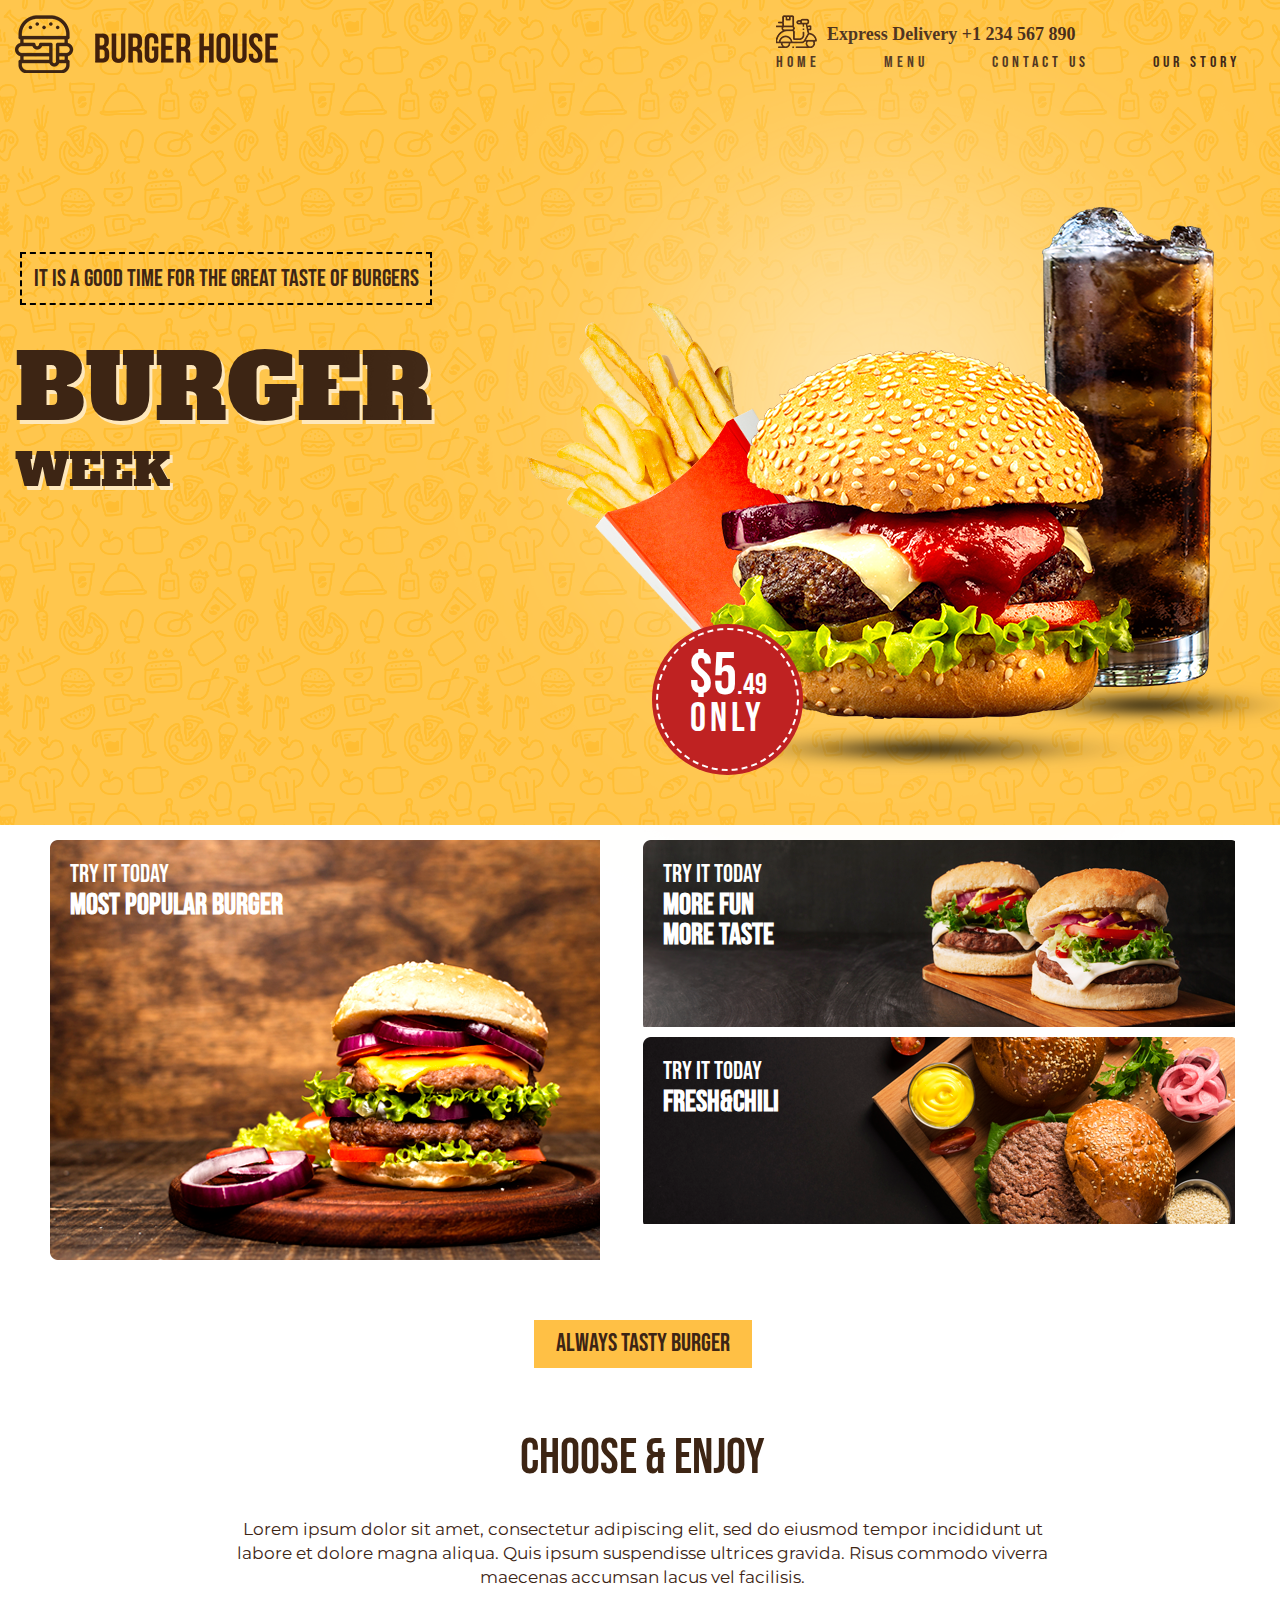
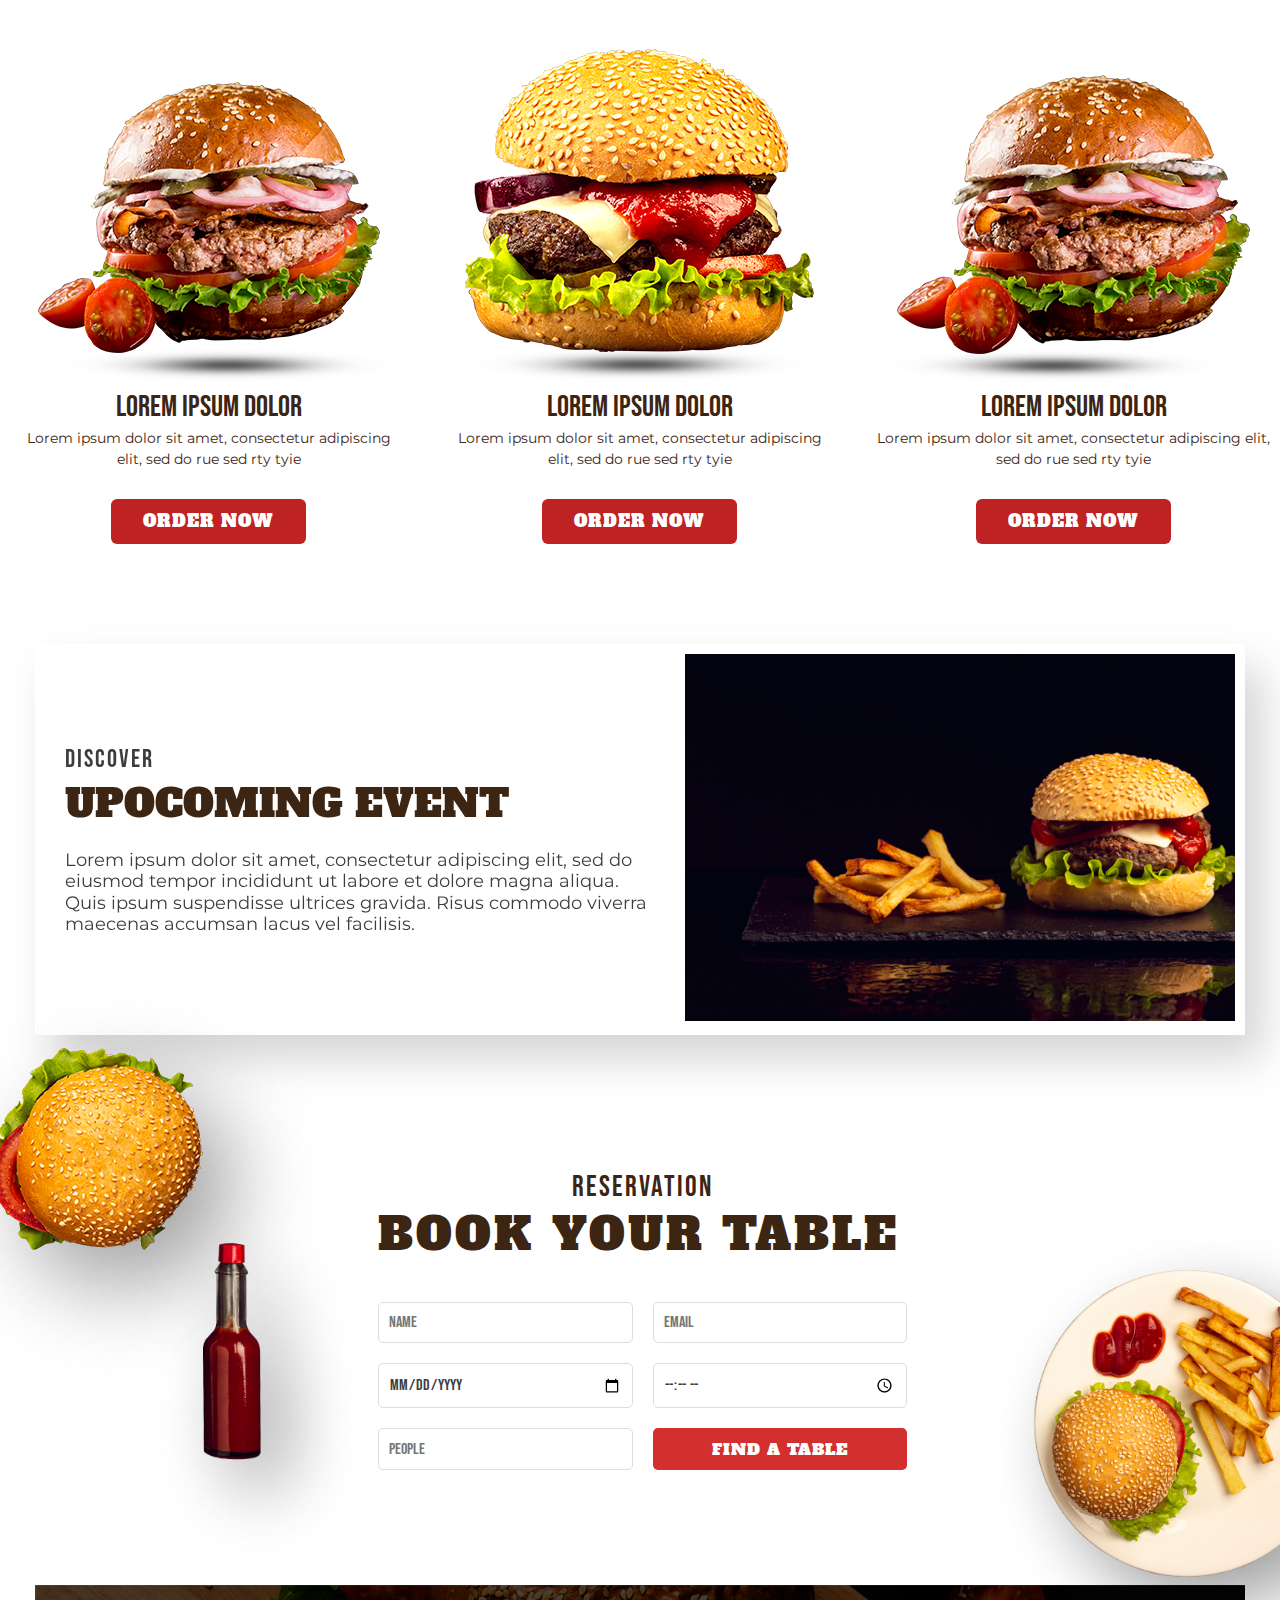
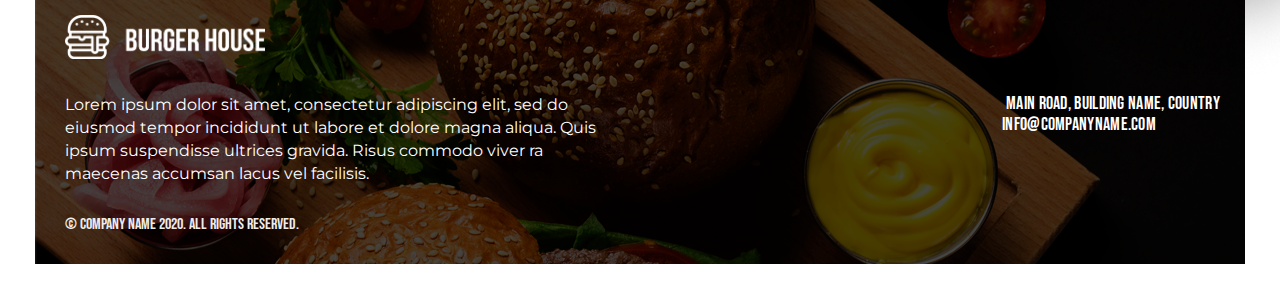
==== commit 18b7f030: "updated" ====
--- a/index.html
+++ b/index.html
@@ -7,6 +7,7 @@
     <title>burger</title>
     <link rel="shortcut icon" href="assets/images/mainsec2burger3.png">
     <link rel="stylesheet" href="assets/css/style.css">
+    <link rel="stylesheet" href="media.css">
     <link rel="preconnect" href="https://fonts.googleapis.com">
     <link rel="preconnect" href="https://fonts.gstatic.com" crossorigin>
     <link
@@ -22,105 +23,117 @@
     <link
         href="https://fonts.googleapis.com/css2?family=Alfa+Slab+One&family=Bebas+Neue&family=Montserrat:ital,wght@0,100..900;1,100..900&family=Noto+Sans+Gujarati:wght@100..900&family=Roboto:ital,wght@0,100;0,300;0,400;0,500;0,700;0,900;1,100;1,300;1,400;1,500;1,700;1,900&display=swap"
         rel="stylesheet">
-
+    <link rel="stylesheet" href="https://cdnjs.cloudflare.com/ajax/libs/font-awesome/6.6.0/css/all.min.css"
+        integrity="sha512-Kc323vGBEqzTmouAECnVceyQqyqdsSiqLQISBL29aUW4U/M7pSPA/gEUZQqv1cwx4OnYxTxve5UMg5GT6L4JJg=="
+        crossorigin="anonymous" referrerpolicy="no-referrer" />
 </head>
 
 <body>
 
     <header class="header" id="header">
-        <div class="container-fluid">
-            <div class="row justify-content-between ">
-                <div class="col hero-logo"><img src="assets/images/logo.png"></div>
-                <div class="col">
-                    <div class="head_content">
-                        <div class="contact d-flex">
-                            <img class="vector" src="assets\images\hero_vector.png" alt="no image found">
-                            <a href="tel:123456789" class="vect-phone third-font">Express Delivery +1 234 567 890</a>
-                        </div>
-                        <div class="d-flex main-menu">
-
-                            <nav class="mla">
-                                <ul class="nav-menu">
-                                    <li class="nav-item"><a href="#">Home</a></li>
-                                    <li class="nav-item"><a href="#">menu</a></li>
-                                    <li class="nav-item"><a href="#">Contact us</a></li>
-                                    <li class="nav-item"><a href="#">Our Story</a></li>
-                                </ul>
-                            </nav>
-                        </div>
-                    </div>
-                </div>
-            </div>
-
-            <div class="head-text">
-                <div class="row">
-                    <div class="col small-head">It is a good time for the great taste of burgers</div>
-                </div>
-                <div class="row">
-                    <div class="col title">
-                        <h1 class="head ">Burger </h1><br>
-                        <h4 class="sub-title">Week</h4>
-                    </div>
-                </div>
-            </div>
-            <div class=" head-imgs posi-ab">
-                <div class=" price-tag posi-ab ">
-                    <div class="offer-price  ">$5<span class="cents ">.49</span><br>
-                        <span class="prc-onl "> Only</span>
-                    </div>
-                </div>
-                <div class="burger posi-re">
-                    <img class=" burger-img posi-ab " src="assets/images/hero_Burger Image.png" alt="no image ">
-                    <img class="burg-shadow posi-ab" src="assets/images/burger_shadow.png" alt="no image">
-                    <img class="burg-glow posi-ab" src="assets/images/burger_glow.png" alt="no image">
-                </div>
-                <div class="fries-img posi-ab">
-                    <img class="" src="assets/images/hero_French Fries.png" alt="no image">
-                </div>
-                <div class="drink posi-re">
-                    <img class="drink-img posi-ab" src="assets/images/hero_drink.png" alt="no image ">
-                    <img class="drink-shadow posi-ab " src="assets/images/drink_shadow.png" alt="no image">
-                </div>
-            </div>
+        <div class="row justify-content-between">
+            <div class="col hero-logo"><img src="assets/images/logo.png"></div>
+            <div class="col">
+                <div class="contact">
+                    <ul>
+                        <li>
+                            <a href="tel:123456789" class="vect-phone third-font">
+                                <span class="phone-icon-box">
+                                    <img src="assets/images/hero_vector.png" alt="phone icon" class="phone-icon">
+                                </span>
+                                Express Delivery +1 234 567 890
+                            </a>
+                        </li>
+                    </ul>
+                </div>
+                <div class="d-flex main-menu">
+                    <nav class="mla">
+                        <input type="checkbox" id="menu-toggle" class="menu-toggle">
+                        <label for="menu-toggle" class="toggle-btn">
+                            <span class="hamburger"></span>
+                        </label>
+
+                        <ul class="nav-menu">
+                            <li class="nav-item"><a href="#">Home</a></li>
+                            <li class="nav-item"><a href="#">Menu</a></li>
+                            <li class="nav-item"><a href="#">Contact Us</a></li>
+                            <li class="nav-item"><a href="#">Our Story</a></li>
+                        </ul>
+                    </nav>
+                </div>
+            </div>
+        </div>
+        </div>
+
+
+        <div class="head__text">
+            <div class="row">
+                <div class="col small-head">It is a good time for the great taste of burgers</div>
+            </div>
+            <div class="row">
+                <div class="col title">
+                    <h1 class="head">Burger </h1><br>
+                    <h4 class="sub-title">Week</h4>
+                </div>
+            </div>
+        </div>
+        <div class=" head-imgs posi-ab">
+            <div class=" price-tag posi-ab ">
+                <div class="offer-price  ">$5<span class="cents ">.49</span><br>
+                    <span class="prc-onl "> Only</span>
+                </div>
+            </div>
+            <div class="burger posi-re">
+                <img class=" burger-img posi-ab " src="assets/images/hero_Burger Image.png" alt="no image ">
+                <img class="burg-shadow posi-ab" src="assets/images/burger_shadow.png" alt="no image">
+                <img class="burg-glow posi-ab" src="assets/images/burger_glow.png" alt="no image">
+            </div>
+            <div class="">
+                <img class="fries-img posi-ab" src="assets/images/hero_French Fries.png" alt="no image">
+            </div>
+            <div class="drink posi-re">
+                <img class="drink-img posi-ab" src="assets/images/hero_drink.png" alt="no image ">
+                <img class="drink-shadow posi-ab " src="assets/images/drink_shadow.png" alt="no image">
+            </div>
+        </div>
         </div>
     </header>
     <main>
-        <section class="main-sec1">
+        <section class="main__sec1">
             <div class="container-fluid">
-                <div class="row justify-content-between sec1-row1 ">
-                    <div class="">
-                        <div class="sec1-img1-bg">
-                            <h3 class="sec1subhead">Try it today</h3>
-                            <h2 class="sec1head">Most Popular Burger</h2>
-                        </div>
-                    </div>
-                    <div class="">
-                        <div class="sec1-img2-bg">
-                            <h3 class="sec1subhead">Try it today</h3>
-                            <h2 class="sec1head">More fun</h2>
-                            <h2 class="sec1head">More taste</h2>
-                        </div>
-                        <div class="sec1-img3-bg">
-                            <h3 class="sec1subhead">Try it today</h3>
-                            <h2 class="sec1head">fresh&chili</h2>
-                        </div>
-                    </div>
-                </div>
-
-
-            </div>
+                <div class="row justify-content-between sec1__row1 ">
+                    <div class="">
+                        <div class="sec1__img1-bg">
+                            <h3 class="sec1__sub-head">Try it today</h3>
+                            <h2 class="sec1__head">Most Popular Burger</h2>
+                        </div>
+                    </div>
+                    <div class="">
+                        <div class="sec1__img2-bg">
+                            <h3 class="sec1__sub-head">Try it today</h3>
+                            <h2 class="sec1__head">More fun</h2>
+                            <h2 class="sec1__head">More taste</h2>
+                        </div>
+                        <div class="sec1__img3-bg">
+                            <h3 class="sec1__sub-head">Try it today</h3>
+                            <h2 class="sec1__head">fresh&chili</h2>
+                        </div>
+                    </div>
+                </div>
+            </div>
+
+        </section>
+        <section class="main__sec2">
             <div class="row justify-content-around mt ">
                 <div class="col ">
-                    <a class="tst-bur-btn " href="#">Always Tasty Burger</a>
-                </div>
-            </div>
-        </section>
-        <section class="main-sec2">
+                    <a class="tst-bur-btn" href="#">Always Tasty Burger</a>
+                </div>
+            </div>
             <div class="row justify-content-around mt">
-                <h3 class="col main-sec2-head ">Choose & Enjoy</h3>
+                <h3 class="col main__sec2__head ">Choose & Enjoy</h3>
             </div>
             <div class="row justify-content-around">
-                <h6 class=" col main-sec2-subtitle">Lorem ipsum dolor sit amet, consectetur adipiscing elit,
+                <h6 class=" col main__sec2__subtitle">Lorem ipsum dolor sit amet, consectetur adipiscing elit,
                     sed
                     do eiusmod tempor incididunt
                     ut labore et dolore magna aliqua. Quis ipsum suspendisse ultrices gravida. Risus commodo viverra
@@ -131,66 +144,64 @@
                     <div>
                         <div>
                             <img src="assets/images/mainsec2burger1.png" alt="no image">
-                            <img class="mainsec2burger1shadow1" src="assets/images/mainsec2burger1shadow.png"
+                            <img class="main__sec2__burger1shadow1" src="assets/images/mainsec2burger1shadow.png"
                                 alt="no image">
                         </div>
                         <div class="burger-txt">
-                            <h3 class="main-sec2-burg-head">Lorem ipsum dolor</h3>
-                            <p class="main-sec2-burg-disc ">Lorem ipsum dolor sit amet, consectetur adipiscing
+                            <h3 class="main__sec2__burg-head">Lorem ipsum dolor</h3>
+                            <p class="main__sec2__burg-disc ">Lorem ipsum dolor sit amet, consectetur adipiscing
                                 elit, sed do rue sed rty tyie</p>
-                            <div><a class="main-sec2-burg-btn" href="#">Order Now</a></div>
-
-                        </div>
-
+                            <div><a class="main__sec2__burg-btn" href="#">Order Now</a></div>
+
+                        </div>
                     </div>
                 </div>
                 <div class="col">
                     <div class="">
                         <img class="" src="assets/images/mainsec2burger3.png" alt="no image">
-                        <img class="mainsec2burger3shadow3" src="assets/images/mainsec2burger3shadow.png"
+                        <img class="main__sec2__burger3shadow3" src="assets/images/mainsec2burger3shadow.png"
                             alt="no image">
-
                     </div>
                     <div class="burger-txt">
-                        <h3 class="main-sec2-burg-head ">Lorem ipsum dolor</h3>
-                        <p class="main-sec2-burg-disc ">Lorem ipsum dolor sit amet, consectetur adipiscing
+                        <h3 class="main__sec2__burg-head ">Lorem ipsum dolor</h3>
+                        <p class="main__sec2__burg-disc ">Lorem ipsum dolor sit amet, consectetur adipiscing
                             elit, sed do rue sed rty tyie</p>
-                        <div><a class="main-sec2-burg-btn " href="#">Order Now</a></div>
+                        <div><a class="main__sec2__burg-btn " href="#">Order Now</a></div>
                     </div>
                 </div>
                 <div class="col">
                     <div class="">
-                        <img width="" class="main-sec2-burg3" src="assets/images/mainsec2burger2.png" alt="no image">
-                        <img class="mainsec2burger2shadow2" src="assets/images/mainsec2burger2shadow.png"
+                        <img width="" class="main__sec2__burg3" src="assets/images/mainsec2burger2.png" alt="no image">
+                        <img class="main__sec2__burger2shadow2" src="assets/images/mainsec2burger2shadow.png"
                             alt="no image">
                     </div>
                     <div class="burger-txt">
-                        <h3 class="main-sec2-burg-head ">Lorem ipsum dolor</h3>
-                        <p class="main-sec2-burg-disc">Lorem ipsum dolor sit amet, consectetur adipiscing
+                        <h3 class="main__sec2__burg-head ">Lorem ipsum dolor</h3>
+                        <p class="main__sec2__burg-disc">Lorem ipsum dolor sit amet, consectetur adipiscing
                             elit, sed do rue sed rty tyie</p>
-                        <div><a class="main-sec2-burg-btn" href="#">Order Now</a></div>
-                    </div>
-                </div>
-            </div>
-        </section>
-        <section class="main-sec3">
+                        <div><a class="main__sec2__burg-btn" href="#">Order Now</a></div>
+                    </div>
+                </div>
+            </div>
+        </section>
+        <section class="main__sec3">
             <div class="container-fluid">
-                <div class="row main-sec3-box">
+                <div class="row main__sec3__box">
                     <div class="col">
                         <div>
-                            <h3 class=" main-sec3-title ">Discover</h3>
-                            <h2 class="main-sec3-head ">Upocoming event</h2>
-                            <p class=" main-sec3-ptxt ">Lorem ipsum dolor sit amet, consectetur adipiscing
+                            <h3 class=" main__sec3__title ">Discover</h3>
+                            <h2 class="main__sec3__head ">Upocoming event</h2>
+                            <p class=" main__sec3__ptxt ">Lorem ipsum dolor sit amet, consectetur adipiscing
                                 elit, sed do
                                 eiusmod tempor incididunt ut labore et dolore magna aliqua. Quis ipsum suspendisse
                                 ultrices gravida. Risus commodo viverra maecenas accumsan lacus vel facilisis. </p>
                         </div>
                     </div>
-                    <div><img class="main-sec3-img" src="assets/images/mainsec3img.png" alt="no image"></div>
-                </div>
-            </div>
-        </section>
-        <section class="main-sec4 ">
+                    <div><img class="main__sec3__img" src="assets/images/mainsec3img.png" alt="no image"></div>
+                </div>
+            </div>
+        </section>
+        <section class="main__sec4 ">
             <div class="">
                 <div class="row justify-content-around">
                     <div class=" col reservation-form">
@@ -211,69 +222,72 @@
             </div>
             </div>
             <div class="posi-re">
-                <img class="posi-ab mainsec4-bug" src="assets/images/mainsec4soloburger.png" alt="no img">
-                <img class="posi-ab mainsec4-bottle" src="assets/images/mainsec4bottle.png" alt="no img">
-                <img class="posi-ab mainsec4-dish" src="assets/images/mainsec4dish.png" alt="no img">
+                <img class="posi-ab main__sec4__bug" src="assets/images/mainsec4soloburger.png" alt="no img">
+                <img class="posi-ab main__sec4__bottle" src="assets/images/mainsec4bottle.png" alt="no img">
+                <img class="posi-ab main__sec4__dish" src="assets/images/mainsec4dish.png" alt="no img">
             </div>
         </section>
     </main>
     <footer>
-        <section class="foot-sec1">
+        <section class="foot__sec1">
             <div class="container-fluid  footer-bg ">
-                <div class="row  ">
-                    <div class="col foot-cols">
+                <div class="row">
+                    <div class="col foot__cols">
                         <img src="assets/images/footerlogo.png " width="200px" alt="logo">
-                        <div class="foot-disc third-font d-inline-block">Lorem ipsum dolor sit amet, consectetur
+                    </div>
+                </div>
+                <div class="row justify-content-between">
+                    <div class="col foot__cols">
+                        <div class="foot__disc third-font d-inline-block">Lorem ipsum dolor sit amet, consectetur
                             adipiscing elit, sed
                             do eiusmod
                             tempor incididunt ut labore et dolore magna aliqua. Quis ipsum suspendisse ultrices gravida.
                             Risus commodo viver ra maecenas accumsan lacus vel facilisis. </div>
+                    </div>
+                    <div class="col">
+                        <div>
+                            <ul class="icon-list">
+                                <li>
+                                    <a class=""
+                                        href="https://www.google.com/maps/search/?api=1&query=Main+Road,+Building+Name,+Country"
+                                        target="_blank"><i class="fa-solid fa-location-dot  location "></i>Main Road,
+                                        Building Name, Country
+                                    </a>
+                                </li>
+                            </ul>
+                            <ul class="icon-list">
+                                <li>
+                                    <a class="" href="mailto:Dashrathbhil08@gmail.com"><i
+                                            class="fa-solid fa-envelope mail ">
+                                        </i>info@companyname.com
+                                    </a>
+                                </li>
+                            </ul>
+                        </div>
+                    </div>
+                </div>
+                <div class="row justify-content-between">
+                    <div class="col">
                         <a class="copyright" href="#">
                             <p>&copy; Company Name 2020. All rights reserved.</p>
                         </a>
-
-                    </div>
-                    <div class="col links foot-cols">
-                        <div class="">
-                            <div class="d-flex">
-                                <a
-                                    href="https://www.google.com/maps/search/?api=1&query=Main+Road,+Building+Name,+Country">
-                                    <img width="17px;" height="auto" class="icon-cont" src="assets/images/location.png "
-                                        alt="location"></a>
-                                <a class="footer-contact "
-                                    href="https://www.google.com/maps/search/?api=1&query=Main+Road,+Building+Name,+Country"
-                                    target="_blank">
-                                    Main Road, Building Name, Country
-                                </a>
-                            </div>
-                            <div class="d-flex">
-                                <a href=" mailto:Dashrathbhil08@gmail.com"><img width="19px" class="icon-cont"
-                                        src="assets/images/email-icon.png " alt="mail"></a>
-                                <a class="footer-contact" href=" mailto:Dashrathbhil08@gmail.com">
-                                    info@companyname.com
-                                </a>
-                            </div>
-
-                        </div>
-
+                    </div>
+                    <div class="col">
                         <div class="social">
-                            <a href="https://www.instagram.com/" target="_blank">
-                                <img class="social_icon" src="assets/images/instagram_1384015.png"></a>
-                            <a href="https://www.facebook.com/" target="_blank">
-                                <img class="social_icon" src="assets/images/fb_icon.png"></a>
-                            <a href="https://twitter.com/" target="_blank">
-                                <img class="social_icon" src="assets/images/twitter_icon.png"></a>
-                            <a href="https://www.whatsapp.com/" target="_top">
-                                <img class="social_icon" src="assets/images/whtsap_icon.png"></a>
-                        </div>
-                    </div>
-
-                </div>
-            </div>
-
-            </div>
+                            <ul class="social__icon">
+                                <li><a href="https://www.instagram.com/" target="_blank"><i
+                                            class="fa-brands fa-instagram icon-me"></i></a></li>
+                                <li><a href="https://www.facebook.com/" target="_blank"><i
+                                            class="fa-brands fa-facebook icon-me"></i></a></li>
+                                <li><a href="https://twitter.com/" target="_blank"><i
+                                            class="fa-brands fa-twitter icon-me"></i></a></li>
+                                <li><a href="https://www.whatsapp.com/" target="_top"><i
+                                            class="fa-brands fa-square-whatsapp icon-me"></i></a></li>
+                            </ul>
+                        </div>
+                    </div>
+                </div>
         </section>
     </footer>
 </body>
-
 </html>--- a/assets/css/style.css
+++ b/assets/css/style.css
@@ -1,3 +1,4 @@
+/* Reset and global styles */
 * {
     margin: 0;
     padding: 0;
@@ -9,15 +10,13 @@
     --main-font: 'Bebas Neue';
     --second-font: 'Alfa Slab One';
     --third-font: 'Montserrat';
-
-}
-
-body {
+}
+
+/* body {
     overflow-x: hidden;
-}
+} */
 
 /* Common CSS */
-
 .mt {
     margin-top: 30px;
 }
@@ -41,14 +40,13 @@
 .container-fluid {
     width: 100%;
     padding: 15px 15px;
-
 }
 
 .row {
     display: flex;
     margin-right: -15px;
     margin-left: -15px;
-
+    padding-left: 5px; 
 }
 
 .col {
@@ -71,11 +69,10 @@
     display: inline-block;
 }
 
-/* common css end */
-/* Hero Section start */
+/* Hero Section */
 .header {
-    background: url(../images/hero_bg.png) no-repeat 50% /cover;
-    background-size: cover;
+    background: url(../images/hero_bg.png);
+    background-size: cover; width: 100%;
     height: 825px;
 }
 
@@ -83,23 +80,52 @@
     align-self: center;
 }
 
-.contact {
-    gap: 10px;
+.contact ul {
+    display: flex;
     align-items: center;
-    justify-content: flex-end;
-    text-align: right;
-}
-
-.vector {
-    margin: -2px -38px 0;
-}
-
-.vect-phone {
-    font-size: 16px;
-    color: #3d2514;
-    padding: 34px;
+    list-style: none;
+    padding: 0;
+}
+
+.contact li {
+    display: flex;
+    align-items: center;
+    margin: 10px 0px 0p 9px;
+}
+
+.contact li a {
+    font-size: 18px;
+    color: #3d2514;
     font-weight: 700;
     text-decoration: none;
+    display: flex;
+    align-items: center;
+    margin-left: 30px;
+}
+
+.phone-icon-box {
+    display: inline-block;
+    width: 41px;
+    height: auto;
+    margin-right: 10px;
+    cursor: pointer;
+}
+
+.phone-icon {
+    width: 100%;
+    height: 100%;
+    object-fit: contain;
+}
+
+.vect-phone {
+    display: flex;
+    align-items: center;
+}
+
+.phone-icon-box a {
+    display: block;
+    width: 100%;
+    height: 100%;
 }
 
 .nav-menu .nav-item {
@@ -116,24 +142,74 @@
     color: #3d2514;
     font-weight: 500;
 }
-
 .vect-phone:hover,
 .nav-menu .nav-item a:hover {
     color: rgb(122, 122, 122);
 }
-
-.head-text {
+.menu-toggle {
+    display: none;
+}
+
+.toggle-btn {
+    display: none;
+}
+
+.toggle-btn .hamburger {
+    display: block;
+    width: 20px;
+    height: 2px;
+    background-color: black;
+    position: relative;
+    transition: all 0.3s ease;
+}
+
+.toggle-btn .hamburger::before,
+.toggle-btn .hamburger::after {
+    content: '';
+    position: absolute;
+    width: 20px;
+    height: 2px;
+    background-color: black;
+    transition: all 0.3s ease;
+}
+
+.toggle-btn .hamburger::before {
+    top: -6px;
+}
+
+.toggle-btn .hamburger::after {
+    top: 6px;
+}
+
+.menu-toggle:checked+.toggle-btn .hamburger {
+    background-color: transparent;
+}
+
+.menu-toggle:checked+.toggle-btn .hamburger::before {
+    transform: rotate(45deg);
+    top: 0;
+}
+
+.menu-toggle:checked+.toggle-btn .hamburger::after {
+    transform: rotate(-45deg);
+    top: 0;
+}
+
+
+
+
+.head__text {
     margin-top: 10em;
 }
 
-.small-head {
+.small-head {width: 412px;
+    text-align: center;
     margin-left: 20px;
     padding: 10px;
     margin-left: 30px;
     font-size: 24px;
     text-transform: uppercase;
     color: #3d2514;
-    font-weight: 400;
     border: 2px dashed black;
     font-family: var(--main-font);
 }
@@ -266,15 +342,16 @@
 /*hero section end */
 /* main section start */
 /* section-1 start */
-.main-sec1 {
-    margin-top: 50px;
-}
-
-.sec1-row1 {
+.main__sec1 {
+  
+    margin: 50px -15xp 0px -15px ;
+}
+
+.sec1__row1 {
     margin: 0 30px;
 }
 
-.sec1-img1-bg {
+.sec1__img1-bg {
     background: url(../images/mainsec1img1.png);
     height: 420px;
     width: 550px;
@@ -283,7 +360,7 @@
 
 /* commen css start*/
 
-.sec1subhead {
+.sec1__sub-head {
     padding-left: 20px;
     padding-top: 20px;
     font-size: 25px;
@@ -294,7 +371,7 @@
     font-family: var(--main-font)
 }
 
-.sec1head {
+.sec1__head {
     padding-left: 20px;
     line-height: 30px;
     font-size: 30px;
@@ -307,14 +384,14 @@
 /* commen css end*/
 
 
-.sec1-img2-bg {
+.sec1__img2-bg {
     background: url(../images/mainsec1img2.png);
     height: 187px;
     width: 592px;
     object-fit: cover;
 }
 
-.sec1-img3-bg {
+.sec1__img3-bg {
     margin-top: 10px;
     background: url(../images/mainsec1img3.png);
     height: 187px;
@@ -340,7 +417,7 @@
 
 /* section-1 end */
 /* section-2 start */
-.main-sec2-head {
+.main__sec2__head {
     font-size: 50px;
     font-family: var(--main-font);
     text-transform: uppercase;
@@ -349,7 +426,7 @@
 
 }
 
-.main-sec2-subtitle {
+.main__sec2__subtitle {
     line-height: 1.4;
     width: 895px;
     font-size: 17px;
@@ -364,12 +441,7 @@
     text-align: center;
 }
 
-.main-sec2-shadows {
-    margin-top: -10px;
-    margin-left: 40px;
-}
-
-.main-sec2-burg-head {
+.main__sec2__burg-head {
     font-size: 30px;
     line-height: 42px;
     text-transform: uppercase;
@@ -378,7 +450,7 @@
     font-family: var(--main-font);
 }
 
-.main-sec2-burg-disc {
+.main__sec2__burg-disc {
     height: 51px;
     font-size: 14px;
     line-height: 21px;
@@ -387,30 +459,30 @@
     font-family: var(--third-font);
 }
 
-.mainsec2burger1shadow1 {
+.main__sec2__burger1shadow1 {
     width: 340.33px;
     margin-top: -10px;
     margin-left: 40px;
 
 }
 
-.mainsec2burger3shadow3 {
+.main__sec2__burger3shadow3 {
     width: 350.33px;
     margin-top: -10px;
 
 }
 
-.mainsec2burger2shadow2 {
+.main__sec2__burger2shadow2 {
     width: 340.33px;
     margin-top: -10px;
     margin-right: 40px;
 }
 
-.main-sec2-burg3 {
+.main__sec2-burg3 {
     transform: scaleX(-1);
 }
 
-.main-sec2-burg-btn {
+.main__sec2__burg-btn {
     margin-top: 20px;
     text-decoration: none;
     text-align: center;
@@ -427,17 +499,17 @@
     border-radius: 6px;
 }
 
-.main-sec2-burg-btn:hover {
+.main__sec2__burg-btn:hover {
     background-color: #b71c1c;
 }
 
 /* section-2 end */
 /* section-3 start */
-.main-sec3 {
+.main__sec3 {
     margin-top: 70px
 }
 
-.main-sec3-box {
+.main__sec3__box {
     margin: 0 20px;
     filter: drop-shadow(18.656px 24.758px 21.5px rgba(0, 0, 0, 0.17));
     background-color: #ffffff;
@@ -445,7 +517,7 @@
 
 }
 
-.main-sec3-title {
+.main__sec3__title {
     font-size: 25px;
     letter-spacing: 2px;
     text-transform: uppercase;
@@ -454,7 +526,7 @@
     font-family: var(--main-font);
 }
 
-.main-sec3-head {
+.main__sec3__head {
     margin-top: 2px;
     font-size: 39px;
     text-transform: uppercase;
@@ -463,7 +535,7 @@
     font-family: var(--second-font);
 }
 
-.main-sec3-ptxt {
+.main__sec3__ptxt {
     margin-top: 20px;
     font-size: 18px;
     line-height: 1.2;
@@ -472,13 +544,13 @@
     font-family: var(--third-font);
 }
 
-.main-sec3-img {
+.main__sec3__img {
     margin: 10px;
     width: 550px;
     object-fit: cover;
 }
 
-.main-sec4 {
+.main__sec4 {
     margin-top: 100px;
 }
 
@@ -540,70 +612,76 @@
     background-color: #b71c1c;
 }
 
-.mainsec4-bug {
+.main__sec4__bug {
     top: -30.8125rem;
     left: -4.0625rem;
 }
 
-.mainsec4-bottle {
+.main__sec4__bottle {
     height: 22.5rem;
     object-fit: cover;
     top: -17.5rem;
     left: 9.375rem;
 }
 
-.mainsec4-dish {
+.main__sec4__dish {
     width: 450px;
     object-fit: cover;
     top: -16.3125rem;
     left: 61.625rem;
+    pointer-events: none;
 }
 
 /* section-4 end */
 /* main section end */
 /* footer section start */
-.foot-sec1 {
+.foot__sec1 {
     margin: 100px 35px 35px;
 
 }
 
 .footer-bg {
-    background: url(../images/footerbg.png); height: 380px;
+    background: url(../images/footerbg.png);
     object-fit: cover;
 }
 
-.foot-cols {height: 380px;
+.foot__cols {
     width: 50%
 }
 
-.foot-disc {
-    margin-top: 38px;
+.foot__disc {
     display: inline-block;
     font-size: 16px;
     line-height: 23px;
     color: #ffffff;
     font-family: var(--third-font);
+
 }
 
 .copyright {
     display: inline-block;
     text-decoration: none;
-    margin-top: 132px;
     font-size: 16px;
     color: #ededed;
     font-family: var(--main-font)
 }
-.icon-cont{ margin: 5px;
-
-}
-.links {margin-top: 40px;
+
+.icon-cont {
+    margin: 5px
+}
+
+.icon-list {
     display: flex;
-    flex-direction: column;
-    justify-content: space-around;
-    align-items: flex-end;
-}
-
-.footer-contact {margin: 4px;
+    align-items: last baseline;
+    list-style: none;
+}
+
+
+.icon-list li i {
+    color: white;
+}
+
+.icon-list li a {
     font-size: 18px;
     color: #ffffff;
     font-family: var(--main-font);
@@ -611,11 +689,151 @@
     letter-spacing: 0.3px;
 }
 
-.social_icon {
-    width: 30px;
+.location {
+    margin-left: 2px;
+    margin-right: 9px;
+}
+
+.mail {
+    margin-right: 7px;
+}
+
+.icon-me {
+    font-size: 30px;
+}
+
+.social__icon {
+    display: flex;
+    list-style: none;
     padding: 1px;
-    background-color: white;
-    border-radius: 50%;
-}
-
-/* footer section end */+    color: white;
+}
+
+.social__icon li i {
+    letter-spacing: 4px;
+    color: white;
+}
+
+
+/* Medium devices */
+@media (min-width: 768px) and (max-width: 881px) {
+/* 
+    .row{
+    
+        
+    }
+    .col{
+      
+    } */
+}
+
+/* Extra large devices */
+@media (min-width: 1200px) {
+    body{
+        overflow-x: hidden;
+    }
+}
+
+/* Large devices */
+@media (min-width: 882px) and (max-width: 1199px) {
+
+        .toggle-btn {
+            display: flex;
+            justify-content: center;
+            align-items: center;
+            position: absolute;
+            top: 2.5rem;
+            right: 2rem;
+            height: 40px;
+            width: 40px;
+            color: white;
+            font-size: 1.2rem;
+            border: none;
+            cursor: pointer;
+            z-index: 5;
+            transition: all 0.3s ease;
+        }
+    
+        .toggle-btn:hover {
+            color: #8d8d8d;
+        }
+    
+        .toggle-btn:focus {
+            outline: 2px solid #00aaff;
+        }
+    
+        .nav-menu {
+            display: none;
+            flex-direction: column;
+            position: absolute;
+            top: 60px;
+            right: 0;
+            width: 25%;
+            box-shadow: 0 0 2px 0;
+            background: inherit;
+            backdrop-filter: blur(10px);
+            padding: 1rem 0;
+            text-align: left;
+            border-radius: 8px 0 0 8px;
+    
+        }
+    
+        .menu-toggle:checked~.nav-menu {
+            display: flex;
+        }
+    
+        .nav-item {
+            margin: 0.5rem 1rem;
+        }
+    
+        .dropdown {
+            position: static;
+            display: none;
+        }
+    
+        .menu-toggle:checked~.nav-menu .dropdown {
+            display: flex;
+            flex-direction: column;
+            padding-left: 1rem;
+        }
+        .head-imgs {
+            z-index: 0;
+            top: -15rem;
+            left: -24.99rem;
+            transform: none;
+            width: 10px;
+        
+        }
+        .contact{
+            margin-right: 30px;
+        }
+        .fries-img {
+            z-index: -2;
+            top: 33.88rem;
+            left: 53.94rem;
+        }
+
+/* Small devices */
+@media (min-width: 576px) and (max-width: 767px) {
+
+    /* .row{
+       
+        
+    }
+    .col{
+        
+
+    } */
+
+}
+/* @media (max-width: 575px) {
+
+    /* .row{
+      
+        
+    }
+    .col{
+      
+    } */
+
+} 
